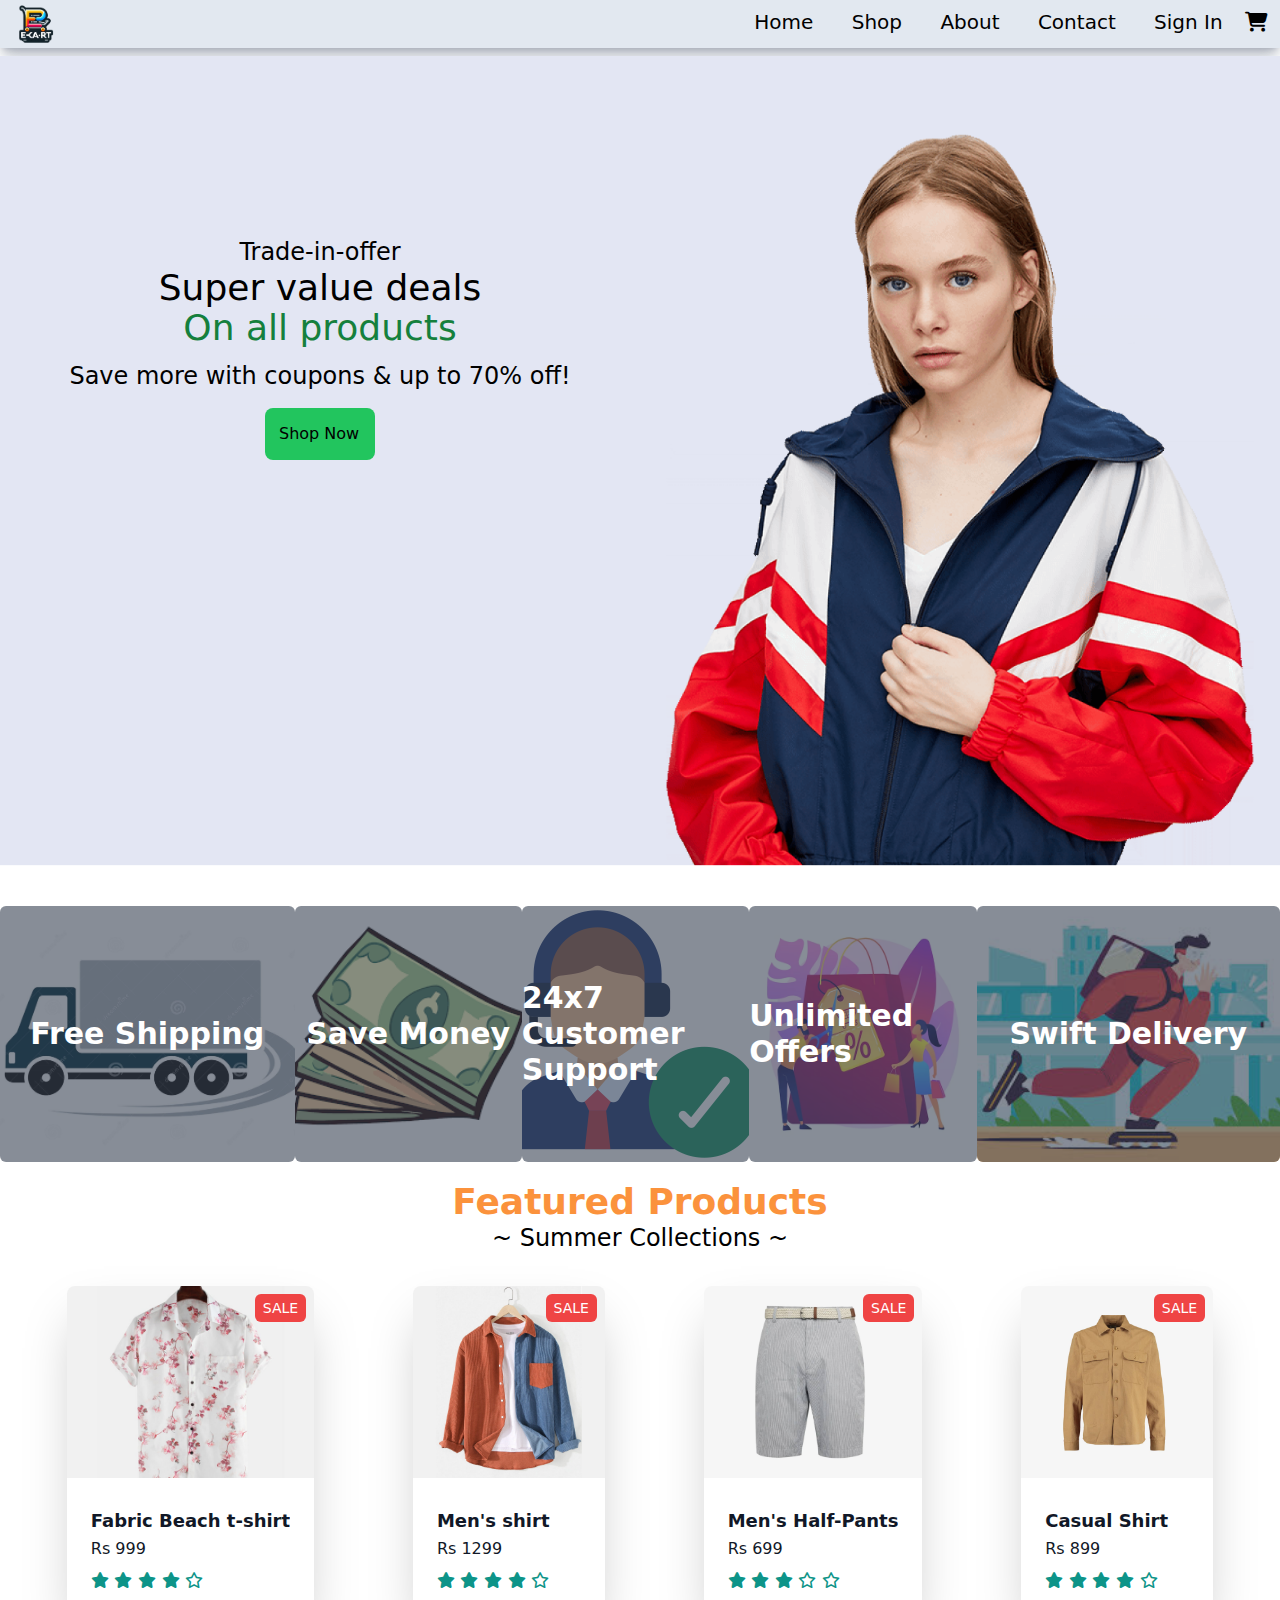
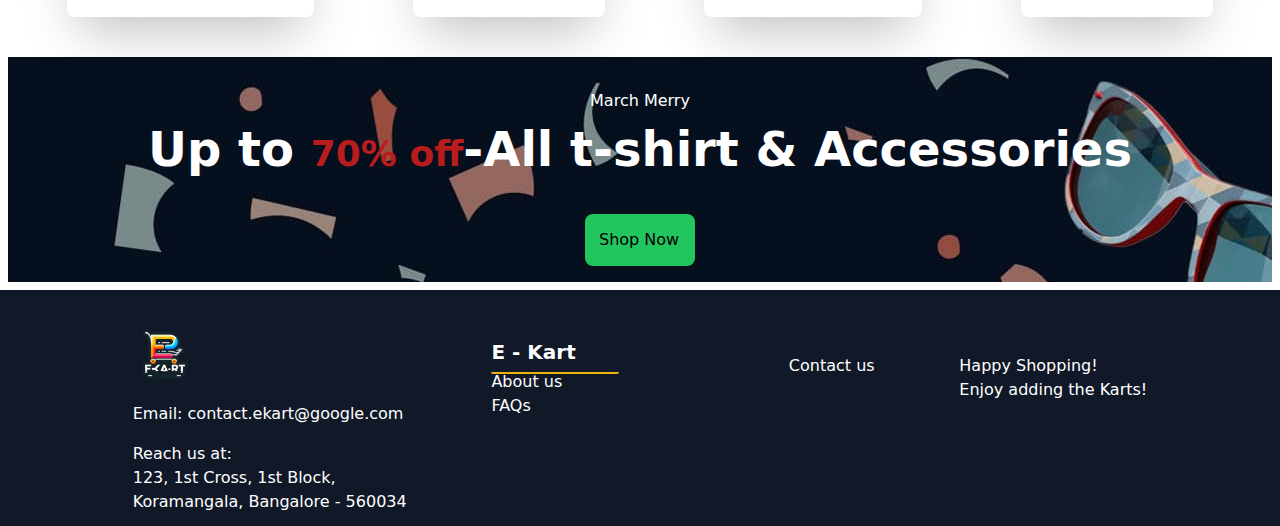
==== prod/index.html @ db1062e4 ":tada: Initialize project" ====
<!DOCTYPE html>
<html lang="en">
<head>
    <meta charset="UTF-8">
    <meta name="viewport" content="width=device-width, initial-scale=1.0">
    <title>E-Kart</title>
    <link rel="stylesheet" href="output.css">
    <link rel="shortcut icon" href="../img/logo.png" type="image/x-icon">
    <link rel="stylesheet" href="https://cdnjs.cloudflare.com/ajax/libs/font-awesome/6.4.0/css/all.min.css">
</head>
<body>
    <!-- Navbar - Starts Here -->
    <nav class="bg-slate-200 shadow-lg shadow-gray-400/80">
        <div class="flex place-content-between px-3">
            <div>
                <img class="h-12 w-auto" src="../img/logo.png" alt="Logo">
            </div>
            <div class="pt-2">
                <div class="text-xl">
                    <a class="px-4 hover:text-green-700" href="index.html">Home</a>
                    <a class="px-4 hover:text-green-700" href="shop.html">Shop</a>
                    <a class="px-4 hover:text-green-700" href="about.html">About</a>
                    <a class="px-4 hover:text-green-700" href="contact.html">Contact</a>
                    <a class="px-4 hover:text-green-700" href="signin.html">Sign In</a>
                    <a href="cart.html"><i id="bag" class="fa-solid fa-cart-shopping"></i></a>
                </div>
            </div>
        </div>
    </nav>
    <!-- Navbar - Ends Here -->

    <div style="background-image: url(../img/bg.png);" class="bg-top bg-cover mt-2">
        <div class="py-20 h-[90vh] w-full ">
            <div class="flex flex-col place-items-center flex-initial w-2/4 pt-[100px] text-left">
                <h4 class="text-2xl font-normal">Trade-in-offer</h4>
                <h1 class="text-4xl font-medium">Super value deals</h1>
                <h1 class="text-green-700 text-4xl font-medium">On all products</h1>
                <p class="text-2xl mt-3">Save more with coupons & up to 70% off!</p>
                <a class="border-0 mt-4 hover:bg-green-400 hover:text-black w-[110px] rounded-lg p-[14px] cursor-pointer bg-green-500" href="shop.html">Shop Now</a>
            </div>
        </div>
    </div>

    <!-- Features - Section starts here -->
    <section class="features">
        <div class="flex flex-row place-items-center items-center mt-10 mb-2">
            <div class="relative max-w-xl mx-auto">
                <img class="h-64 w-full object-cover rounded-md" src="../img/features/shipping.jpg" alt="Free Shipping">
                <div class="absolute inset-0 bg-gray-700 opacity-60 rounded-md"></div>
                <div class="absolute inset-0 flex items-center justify-center">
                    <h2 class="text-white text-3xl font-bold">Free Shipping</h2>
                </div>
            </div>
    
            <div class="relative max-w-xl mx-auto">
                <img class="h-64 w-full object-cover rounded-md" src="../img/features/money.png" alt="Save money">
                <div class="absolute inset-0 bg-gray-700 opacity-60 rounded-md"></div>
                <div class="absolute inset-0 flex items-center justify-center">
                    <h2 class="text-white text-3xl font-bold">Save Money</h2>
                </div>
            </div>
    
            <div class="relative max-w-xl mx-auto">
                <img class="h-64 w-full object-cover rounded-md" src="../img/features/customer.png" alt="customer support">
                <div class="absolute inset-0 bg-gray-700 opacity-60 rounded-md"></div>
                <div class="absolute inset-0 flex items-center justify-center">
                    <h2 class="text-white text-3xl font-bold">24x7 Customer Support</h2>
                </div>
            </div>
    
            <div class="relative max-w-xl mx-auto">
                <img class="h-64 w-full object-cover rounded-md" src="../img/features/offer.avif" alt="unlimited offers">
                <div class="absolute inset-0 bg-gray-700 opacity-60 rounded-md"></div>
                <div class="absolute inset-0 flex items-center justify-center">
                    <h2 class="text-white text-3xl font-bold">Unlimited Offers</h2>
                </div>
            </div>
    
            <div class="relative max-w-xl mx-auto">
                <img class="h-64 w-full object-cover rounded-md" src="../img/features/delivery.jpeg" alt="Swift Delivery">
                <div class="absolute inset-0 bg-gray-700 opacity-60 rounded-md"></div>
                <div class="absolute inset-0 flex items-center justify-center">
                    <h2 class="text-white text-3xl font-bold">Swift Delivery</h2>
                </div>
            </div>
        </div>
    </section>
    <!-- Features - Section ends here -->

    <!-- Featured Product - Section starts here -->
    <div class="mb-2 mt-5">
        <div class="flex flex-col items-center">
            <h2 class="text-4xl font-semibold text-orange-400">Featured Products</h2>
            <p class="text-2xl font-medium">~ Summer Collections ~</p>
        </div>
        
        <div class="flex flex-row place-content-evenly">
            <div class="antialiased text-gray-900 ">
                <div class="bg-gray- w-auto p-8 flex items-center justify-center">
                  <div class="bg-white rounded-lg overflow-hidden shadow-2xl relative">
                    <div class="absolute top-0 right-0 bg-red-500 text-white px-2 py-1 m-2 rounded-md text-sm font-medium">
                        SALE
                    </div>
                    <img class="h-48 w-full object-cover object-end" src="../img/products/f4.jpg" alt="Prod">
                    <div class="p-6">
                      <h4 class="mt-2 font-semibold text-lg leading-tight truncate">Fabric Beach t-shirt</h4>          
                      <div class="mt-1">
                        <span>Rs 999</span>
                      </div>
                      <div class="mt-2 flex items-center">
                        <span class="text-teal-600 font-semibold">
                            <span>
                                <i class="fas fa-star"></i>
                                <i class="fas fa-star"></i>
                                <i class="fas fa-star"></i>
                                <i class="fas fa-star"></i>
                                <i class="far fa-star"></i>
                            </span>
                        </span>
                      </div>
                    </div>
                  </div>
                </div>
              </div>

              <div class="antialiased text-gray-900 ">
                <div class="bg-gray- w-auto p-8 flex items-center justify-center">
                  <div class="bg-white rounded-lg overflow-hidden shadow-2xl relative">
                    <div class="absolute top-0 right-0 bg-red-500 text-white px-2 py-1 m-2 rounded-md text-sm font-medium">
                        SALE
                    </div>
                    <img class="h-48 w-full object-cover object-end" src="../img/products/f6.jpg" alt="Prod">
                    <div class="p-6">
                      <h4 class="mt-2 font-semibold text-lg leading-tight truncate">Men's shirt</h4>          
                      <div class="mt-1">
                        <span>Rs 1299</span>
                      </div>
                      <div class="mt-2 flex items-center">
                        <span class="text-teal-600 font-semibold">
                            <span>
                                <i class="fas fa-star"></i>
                                <i class="fas fa-star"></i>
                                <i class="fas fa-star"></i>
                                <i class="fas fa-star"></i>
                                <i class="far fa-star"></i>
                            </span>
                        </span>
                      </div>
                    </div>
                  </div>
                </div>
              </div>

              <div class="antialiased text-gray-900 ">
                <div class="bg-gray- w-auto p-8 flex items-center justify-center">
                  <div class="bg-white rounded-lg overflow-hidden shadow-2xl relative">
                    <div class="absolute top-0 right-0 bg-red-500 text-white px-2 py-1 m-2 rounded-md text-sm font-medium">
                        SALE
                    </div>
                    <img class="h-48 w-full object-cover object-end" src="../img/products/n6.jpg" alt="Prod">
                    <div class="p-6">
                      <h4 class="mt-2 font-semibold text-lg leading-tight truncate">Men's Half-Pants</h4>          
                      <div class="mt-1">
                        <span>Rs 699</span>
                      </div>
                      <div class="mt-2 flex items-center">
                        <span class="text-teal-600 font-semibold">
                            <span>
                                <i class="fas fa-star"></i>
                                <i class="fas fa-star"></i>
                                <i class="fas fa-star"></i>
                                <i class="far fa-star"></i>
                                <i class="far fa-star"></i>
                            </span>
                        </span>
                      </div>
                    </div>
                  </div>
                </div>
              </div>

              <div class="antialiased text-gray-900 ">
                <div class="bg-gray- w-auto p-8 flex items-center justify-center">
                  <div class="bg-white rounded-lg overflow-hidden shadow-2xl relative">
                    <div class="absolute top-0 right-0 bg-red-500 text-white px-2 py-1 m-2 rounded-md text-sm font-medium">
                        SALE
                    </div>
                    <img class="h-48 w-full object-cover object-end" src="../img/products/n7.jpg" alt="Prod">
                    <div class="p-6">
                      <h4 class="mt-2 font-semibold text-lg leading-tight truncate">Casual Shirt</h4>          
                      <div class="mt-1">
                        <span>Rs 899</span>
                      </div>
                      <div class="mt-2 flex items-center">
                        <span class="text-teal-600 font-semibold">
                            <span>
                                <i class="fas fa-star"></i>
                                <i class="fas fa-star"></i>
                                <i class="fas fa-star"></i>
                                <i class="fas fa-star"></i>
                                <i class="far fa-star"></i>
                            </span>
                        </span>
                      </div>
                    </div>
                  </div>
                </div>
              </div>
        </div>
    </div>
    <!-- Featured Product - Section ends here -->

    <section class="banner m-2">
        <div class="flex flex-col items-center place-content-center" style="background-image: url(../img/b2.jpg);">
            <h3 class="pt-8 text-1xl text-white">March Merry</h3>
            <h1 class="text-5xl font-semibold text-white pt-3 pb-10">Up to <span class="text-red-700 text-4xl">70% off</span>-All t-shirt & Accessories</h1>
            <a class="border-0 mb-4 hover:bg-green-400 hover:text-black w-[110px] rounded-lg p-[14px] cursor-pointer bg-green-500" href="shop.html">Shop Now</a>
        </div>
    </section>

    <!-- Footer - Section starts here -->
    <footer class="w-full bg-gray-900 px-4 text-white pt-8 flex flex-col md:flex-row flex-wrap justify-evenly md:px-12">
        <div>
            <img class="w-30 h-16 rounded-full" src="../img/logo.png" alt="">
            <p class="my-4">Email: contact.ekart@google.com</p>
            <p class="pb-3">
                Reach us at: <br> 
                123, 1st Cross, 1st Block, <br>
                Koramangala, Bangalore - 560034
            </p>
        </div>

        <div>
            <h2 class="font-bold text-xl mt-4">E - Kart</h2>
            <div class="w-32 h-1 border-b-2 border-yellow-500 rounded-2xl my-1">
                <a class="w-auto" href="about.html">About us</p>
                <p>FAQs</p>
            </div>
        </div>

        <div class="mt-3 pt-5">
            <a href="contact.html">Contact us</p>
        </div>

        <div class="mt-3 pt-5">
            <p>Happy Shopping!</p>
            <p>Enjoy adding the Karts!</p>
        </div>
    </footer>
    <!-- Footer - Section ends here -->

</body>
</html>
---- prod/output.css ----
/*
! tailwindcss v3.4.1 | MIT License | https://tailwindcss.com
*/

/*
1. Prevent padding and border from affecting element width. (https://github.com/mozdevs/cssremedy/issues/4)
2. Allow adding a border to an element by just adding a border-width. (https://github.com/tailwindcss/tailwindcss/pull/116)
*/

*,
::before,
::after {
  box-sizing: border-box;
  /* 1 */
  border-width: 0;
  /* 2 */
  border-style: solid;
  /* 2 */
  border-color: #e5e7eb;
  /* 2 */
}

::before,
::after {
  --tw-content: '';
}

/*
1. Use a consistent sensible line-height in all browsers.
2. Prevent adjustments of font size after orientation changes in iOS.
3. Use a more readable tab size.
4. Use the user's configured `sans` font-family by default.
5. Use the user's configured `sans` font-feature-settings by default.
6. Use the user's configured `sans` font-variation-settings by default.
7. Disable tap highlights on iOS
*/

html,
:host {
  line-height: 1.5;
  /* 1 */
  -webkit-text-size-adjust: 100%;
  /* 2 */
  -moz-tab-size: 4;
  /* 3 */
  -o-tab-size: 4;
     tab-size: 4;
  /* 3 */
  font-family: ui-sans-serif, system-ui, sans-serif, "Apple Color Emoji", "Segoe UI Emoji", "Segoe UI Symbol", "Noto Color Emoji";
  /* 4 */
  font-feature-settings: normal;
  /* 5 */
  font-variation-settings: normal;
  /* 6 */
  -webkit-tap-highlight-color: transparent;
  /* 7 */
}

/*
1. Remove the margin in all browsers.
2. Inherit line-height from `html` so users can set them as a class directly on the `html` element.
*/

body {
  margin: 0;
  /* 1 */
  line-height: inherit;
  /* 2 */
}

/*
1. Add the correct height in Firefox.
2. Correct the inheritance of border color in Firefox. (https://bugzilla.mozilla.org/show_bug.cgi?id=190655)
3. Ensure horizontal rules are visible by default.
*/

hr {
  height: 0;
  /* 1 */
  color: inherit;
  /* 2 */
  border-top-width: 1px;
  /* 3 */
}

/*
Add the correct text decoration in Chrome, Edge, and Safari.
*/

abbr:where([title]) {
  -webkit-text-decoration: underline dotted;
          text-decoration: underline dotted;
}

/*
Remove the default font size and weight for headings.
*/

h1,
h2,
h3,
h4,
h5,
h6 {
  font-size: inherit;
  font-weight: inherit;
}

/*
Reset links to optimize for opt-in styling instead of opt-out.
*/

a {
  color: inherit;
  text-decoration: inherit;
}

/*
Add the correct font weight in Edge and Safari.
*/

b,
strong {
  font-weight: bolder;
}

/*
1. Use the user's configured `mono` font-family by default.
2. Use the user's configured `mono` font-feature-settings by default.
3. Use the user's configured `mono` font-variation-settings by default.
4. Correct the odd `em` font sizing in all browsers.
*/

code,
kbd,
samp,
pre {
  font-family: ui-monospace, SFMono-Regular, Menlo, Monaco, Consolas, "Liberation Mono", "Courier New", monospace;
  /* 1 */
  font-feature-settings: normal;
  /* 2 */
  font-variation-settings: normal;
  /* 3 */
  font-size: 1em;
  /* 4 */
}

/*
Add the correct font size in all browsers.
*/

small {
  font-size: 80%;
}

/*
Prevent `sub` and `sup` elements from affecting the line height in all browsers.
*/

sub,
sup {
  font-size: 75%;
  line-height: 0;
  position: relative;
  vertical-align: baseline;
}

sub {
  bottom: -0.25em;
}

sup {
  top: -0.5em;
}

/*
1. Remove text indentation from table contents in Chrome and Safari. (https://bugs.chromium.org/p/chromium/issues/detail?id=999088, https://bugs.webkit.org/show_bug.cgi?id=201297)
2. Correct table border color inheritance in all Chrome and Safari. (https://bugs.chromium.org/p/chromium/issues/detail?id=935729, https://bugs.webkit.org/show_bug.cgi?id=195016)
3. Remove gaps between table borders by default.
*/

table {
  text-indent: 0;
  /* 1 */
  border-color: inherit;
  /* 2 */
  border-collapse: collapse;
  /* 3 */
}

/*
1. Change the font styles in all browsers.
2. Remove the margin in Firefox and Safari.
3. Remove default padding in all browsers.
*/

button,
input,
optgroup,
select,
textarea {
  font-family: inherit;
  /* 1 */
  font-feature-settings: inherit;
  /* 1 */
  font-variation-settings: inherit;
  /* 1 */
  font-size: 100%;
  /* 1 */
  font-weight: inherit;
  /* 1 */
  line-height: inherit;
  /* 1 */
  color: inherit;
  /* 1 */
  margin: 0;
  /* 2 */
  padding: 0;
  /* 3 */
}

/*
Remove the inheritance of text transform in Edge and Firefox.
*/

button,
select {
  text-transform: none;
}

/*
1. Correct the inability to style clickable types in iOS and Safari.
2. Remove default button styles.
*/

button,
[type='button'],
[type='reset'],
[type='submit'] {
  -webkit-appearance: button;
  /* 1 */
  background-color: transparent;
  /* 2 */
  background-image: none;
  /* 2 */
}

/*
Use the modern Firefox focus style for all focusable elements.
*/

:-moz-focusring {
  outline: auto;
}

/*
Remove the additional `:invalid` styles in Firefox. (https://github.com/mozilla/gecko-dev/blob/2f9eacd9d3d995c937b4251a5557d95d494c9be1/layout/style/res/forms.css#L728-L737)
*/

:-moz-ui-invalid {
  box-shadow: none;
}

/*
Add the correct vertical alignment in Chrome and Firefox.
*/

progress {
  vertical-align: baseline;
}

/*
Correct the cursor style of increment and decrement buttons in Safari.
*/

::-webkit-inner-spin-button,
::-webkit-outer-spin-button {
  height: auto;
}

/*
1. Correct the odd appearance in Chrome and Safari.
2. Correct the outline style in Safari.
*/

[type='search'] {
  -webkit-appearance: textfield;
  /* 1 */
  outline-offset: -2px;
  /* 2 */
}

/*
Remove the inner padding in Chrome and Safari on macOS.
*/

::-webkit-search-decoration {
  -webkit-appearance: none;
}

/*
1. Correct the inability to style clickable types in iOS and Safari.
2. Change font properties to `inherit` in Safari.
*/

::-webkit-file-upload-button {
  -webkit-appearance: button;
  /* 1 */
  font: inherit;
  /* 2 */
}

/*
Add the correct display in Chrome and Safari.
*/

summary {
  display: list-item;
}

/*
Removes the default spacing and border for appropriate elements.
*/

blockquote,
dl,
dd,
h1,
h2,
h3,
h4,
h5,
h6,
hr,
figure,
p,
pre {
  margin: 0;
}

fieldset {
  margin: 0;
  padding: 0;
}

legend {
  padding: 0;
}

ol,
ul,
menu {
  list-style: none;
  margin: 0;
  padding: 0;
}

/*
Reset default styling for dialogs.
*/

dialog {
  padding: 0;
}

/*
Prevent resizing textareas horizontally by default.
*/

textarea {
  resize: vertical;
}

/*
1. Reset the default placeholder opacity in Firefox. (https://github.com/tailwindlabs/tailwindcss/issues/3300)
2. Set the default placeholder color to the user's configured gray 400 color.
*/

input::-moz-placeholder, textarea::-moz-placeholder {
  opacity: 1;
  /* 1 */
  color: #9ca3af;
  /* 2 */
}

input::placeholder,
textarea::placeholder {
  opacity: 1;
  /* 1 */
  color: #9ca3af;
  /* 2 */
}

/*
Set the default cursor for buttons.
*/

button,
[role="button"] {
  cursor: pointer;
}

/*
Make sure disabled buttons don't get the pointer cursor.
*/

:disabled {
  cursor: default;
}

/*
1. Make replaced elements `display: block` by default. (https://github.com/mozdevs/cssremedy/issues/14)
2. Add `vertical-align: middle` to align replaced elements more sensibly by default. (https://github.com/jensimmons/cssremedy/issues/14#issuecomment-634934210)
   This can trigger a poorly considered lint error in some tools but is included by design.
*/

img,
svg,
video,
canvas,
audio,
iframe,
embed,
object {
  display: block;
  /* 1 */
  vertical-align: middle;
  /* 2 */
}

/*
Constrain images and videos to the parent width and preserve their intrinsic aspect ratio. (https://github.com/mozdevs/cssremedy/issues/14)
*/

img,
video {
  max-width: 100%;
  height: auto;
}

/* Make elements with the HTML hidden attribute stay hidden by default */

[hidden] {
  display: none;
}

*, ::before, ::after {
  --tw-border-spacing-x: 0;
  --tw-border-spacing-y: 0;
  --tw-translate-x: 0;
  --tw-translate-y: 0;
  --tw-rotate: 0;
  --tw-skew-x: 0;
  --tw-skew-y: 0;
  --tw-scale-x: 1;
  --tw-scale-y: 1;
  --tw-pan-x:  ;
  --tw-pan-y:  ;
  --tw-pinch-zoom:  ;
  --tw-scroll-snap-strictness: proximity;
  --tw-gradient-from-position:  ;
  --tw-gradient-via-position:  ;
  --tw-gradient-to-position:  ;
  --tw-ordinal:  ;
  --tw-slashed-zero:  ;
  --tw-numeric-figure:  ;
  --tw-numeric-spacing:  ;
  --tw-numeric-fraction:  ;
  --tw-ring-inset:  ;
  --tw-ring-offset-width: 0px;
  --tw-ring-offset-color: #fff;
  --tw-ring-color: rgb(59 130 246 / 0.5);
  --tw-ring-offset-shadow: 0 0 #0000;
  --tw-ring-shadow: 0 0 #0000;
  --tw-shadow: 0 0 #0000;
  --tw-shadow-colored: 0 0 #0000;
  --tw-blur:  ;
  --tw-brightness:  ;
  --tw-contrast:  ;
  --tw-grayscale:  ;
  --tw-hue-rotate:  ;
  --tw-invert:  ;
  --tw-saturate:  ;
  --tw-sepia:  ;
  --tw-drop-shadow:  ;
  --tw-backdrop-blur:  ;
  --tw-backdrop-brightness:  ;
  --tw-backdrop-contrast:  ;
  --tw-backdrop-grayscale:  ;
  --tw-backdrop-hue-rotate:  ;
  --tw-backdrop-invert:  ;
  --tw-backdrop-opacity:  ;
  --tw-backdrop-saturate:  ;
  --tw-backdrop-sepia:  ;
}

::backdrop {
  --tw-border-spacing-x: 0;
  --tw-border-spacing-y: 0;
  --tw-translate-x: 0;
  --tw-translate-y: 0;
  --tw-rotate: 0;
  --tw-skew-x: 0;
  --tw-skew-y: 0;
  --tw-scale-x: 1;
  --tw-scale-y: 1;
  --tw-pan-x:  ;
  --tw-pan-y:  ;
  --tw-pinch-zoom:  ;
  --tw-scroll-snap-strictness: proximity;
  --tw-gradient-from-position:  ;
  --tw-gradient-via-position:  ;
  --tw-gradient-to-position:  ;
  --tw-ordinal:  ;
  --tw-slashed-zero:  ;
  --tw-numeric-figure:  ;
  --tw-numeric-spacing:  ;
  --tw-numeric-fraction:  ;
  --tw-ring-inset:  ;
  --tw-ring-offset-width: 0px;
  --tw-ring-offset-color: #fff;
  --tw-ring-color: rgb(59 130 246 / 0.5);
  --tw-ring-offset-shadow: 0 0 #0000;
  --tw-ring-shadow: 0 0 #0000;
  --tw-shadow: 0 0 #0000;
  --tw-shadow-colored: 0 0 #0000;
  --tw-blur:  ;
  --tw-brightness:  ;
  --tw-contrast:  ;
  --tw-grayscale:  ;
  --tw-hue-rotate:  ;
  --tw-invert:  ;
  --tw-saturate:  ;
  --tw-sepia:  ;
  --tw-drop-shadow:  ;
  --tw-backdrop-blur:  ;
  --tw-backdrop-brightness:  ;
  --tw-backdrop-contrast:  ;
  --tw-backdrop-grayscale:  ;
  --tw-backdrop-hue-rotate:  ;
  --tw-backdrop-invert:  ;
  --tw-backdrop-opacity:  ;
  --tw-backdrop-saturate:  ;
  --tw-backdrop-sepia:  ;
}

.container {
  width: 100%;
}

@media (min-width: 640px) {
  .container {
    max-width: 640px;
  }
}

@media (min-width: 768px) {
  .container {
    max-width: 768px;
  }
}

@media (min-width: 1024px) {
  .container {
    max-width: 1024px;
  }
}

@media (min-width: 1280px) {
  .container {
    max-width: 1280px;
  }
}

@media (min-width: 1536px) {
  .container {
    max-width: 1536px;
  }
}

.pointer-events-none {
  pointer-events: none;
}

.absolute {
  position: absolute;
}

.relative {
  position: relative;
}

.inset-0 {
  inset: 0px;
}

.left-0 {
  left: 0px;
}

.right-0 {
  right: 0px;
}

.top-0 {
  top: 0px;
}

.m-2 {
  margin: 0.5rem;
}

.mx-auto {
  margin-left: auto;
  margin-right: auto;
}

.my-1 {
  margin-top: 0.25rem;
  margin-bottom: 0.25rem;
}

.my-2 {
  margin-top: 0.5rem;
  margin-bottom: 0.5rem;
}

.my-3 {
  margin-top: 0.75rem;
  margin-bottom: 0.75rem;
}

.my-4 {
  margin-top: 1rem;
  margin-bottom: 1rem;
}

.my-6 {
  margin-top: 1.5rem;
  margin-bottom: 1.5rem;
}

.mb-1 {
  margin-bottom: 0.25rem;
}

.mb-2 {
  margin-bottom: 0.5rem;
}

.mb-4 {
  margin-bottom: 1rem;
}

.mb-5 {
  margin-bottom: 1.25rem;
}

.ml-2 {
  margin-left: 0.5rem;
}

.mr-2 {
  margin-right: 0.5rem;
}

.mr-3 {
  margin-right: 0.75rem;
}

.mr-4 {
  margin-right: 1rem;
}

.mt-1 {
  margin-top: 0.25rem;
}

.mt-10 {
  margin-top: 2.5rem;
}

.mt-16 {
  margin-top: 4rem;
}

.mt-2 {
  margin-top: 0.5rem;
}

.mt-20 {
  margin-top: 5rem;
}

.mt-3 {
  margin-top: 0.75rem;
}

.mt-4 {
  margin-top: 1rem;
}

.mt-5 {
  margin-top: 1.25rem;
}

.mt-6 {
  margin-top: 1.5rem;
}

.block {
  display: block;
}

.flex {
  display: flex;
}

.table {
  display: table;
}

.grid {
  display: grid;
}

.h-1 {
  height: 0.25rem;
}

.h-12 {
  height: 3rem;
}

.h-14 {
  height: 3.5rem;
}

.h-16 {
  height: 4rem;
}

.h-32 {
  height: 8rem;
}

.h-48 {
  height: 12rem;
}

.h-64 {
  height: 16rem;
}

.h-80 {
  height: 20rem;
}

.h-\[80vh\] {
  height: 80vh;
}

.h-\[90vh\] {
  height: 90vh;
}

.w-1\/2 {
  width: 50%;
}

.w-14 {
  width: 3.5rem;
}

.w-16 {
  width: 4rem;
}

.w-2\/4 {
  width: 50%;
}

.w-32 {
  width: 8rem;
}

.w-72 {
  width: 18rem;
}

.w-8 {
  width: 2rem;
}

.w-\[110px\] {
  width: 110px;
}

.w-auto {
  width: auto;
}

.w-fit {
  width: -moz-fit-content;
  width: fit-content;
}

.w-full {
  width: 100%;
}

.max-w-2xl {
  max-width: 42rem;
}

.max-w-7xl {
  max-width: 80rem;
}

.max-w-md {
  max-width: 28rem;
}

.max-w-screen-xl {
  max-width: 1280px;
}

.max-w-xl {
  max-width: 36rem;
}

.flex-initial {
  flex: 0 1 auto;
}

.origin-left {
  transform-origin: left;
}

.-translate-y-1\/2 {
  --tw-translate-y: -50%;
  transform: translate(var(--tw-translate-x), var(--tw-translate-y)) rotate(var(--tw-rotate)) skewX(var(--tw-skew-x)) skewY(var(--tw-skew-y)) scaleX(var(--tw-scale-x)) scaleY(var(--tw-scale-y));
}

.transform {
  transform: translate(var(--tw-translate-x), var(--tw-translate-y)) rotate(var(--tw-rotate)) skewX(var(--tw-skew-x)) skewY(var(--tw-skew-y)) scaleX(var(--tw-scale-x)) scaleY(var(--tw-scale-y));
}

.cursor-auto {
  cursor: auto;
}

.cursor-pointer {
  cursor: pointer;
}

.grid-cols-1 {
  grid-template-columns: repeat(1, minmax(0, 1fr));
}

.flex-row {
  flex-direction: row;
}

.flex-col {
  flex-direction: column;
}

.flex-wrap {
  flex-wrap: wrap;
}

.place-content-center {
  place-content: center;
}

.place-content-between {
  place-content: space-between;
}

.place-content-evenly {
  place-content: space-evenly;
}

.place-items-center {
  place-items: center;
}

.items-center {
  align-items: center;
}

.justify-center {
  justify-content: center;
}

.justify-between {
  justify-content: space-between;
}

.justify-evenly {
  justify-content: space-evenly;
}

.justify-items-center {
  justify-items: center;
}

.gap-4 {
  gap: 1rem;
}

.gap-6 {
  gap: 1.5rem;
}

.gap-x-14 {
  -moz-column-gap: 3.5rem;
       column-gap: 3.5rem;
}

.gap-y-20 {
  row-gap: 5rem;
}

.gap-y-6 {
  row-gap: 1.5rem;
}

.overflow-hidden {
  overflow: hidden;
}

.truncate {
  overflow: hidden;
  text-overflow: ellipsis;
  white-space: nowrap;
}

.rounded {
  border-radius: 0.25rem;
}

.rounded-2xl {
  border-radius: 1rem;
}

.rounded-full {
  border-radius: 9999px;
}

.rounded-lg {
  border-radius: 0.5rem;
}

.rounded-md {
  border-radius: 0.375rem;
}

.rounded-xl {
  border-radius: 0.75rem;
}

.rounded-t-xl {
  border-top-left-radius: 0.75rem;
  border-top-right-radius: 0.75rem;
}

.border {
  border-width: 1px;
}

.border-0 {
  border-width: 0px;
}

.border-b-2 {
  border-bottom-width: 2px;
}

.border-t {
  border-top-width: 1px;
}

.border-gray-300 {
  --tw-border-opacity: 1;
  border-color: rgb(209 213 219 / var(--tw-border-opacity));
}

.border-slate-100 {
  --tw-border-opacity: 1;
  border-color: rgb(241 245 249 / var(--tw-border-opacity));
}

.border-yellow-500 {
  --tw-border-opacity: 1;
  border-color: rgb(234 179 8 / var(--tw-border-opacity));
}

.bg-blue-500 {
  --tw-bg-opacity: 1;
  background-color: rgb(59 130 246 / var(--tw-bg-opacity));
}

.bg-gray-100 {
  --tw-bg-opacity: 1;
  background-color: rgb(243 244 246 / var(--tw-bg-opacity));
}

.bg-gray-200 {
  --tw-bg-opacity: 1;
  background-color: rgb(229 231 235 / var(--tw-bg-opacity));
}

.bg-gray-700 {
  --tw-bg-opacity: 1;
  background-color: rgb(55 65 81 / var(--tw-bg-opacity));
}

.bg-gray-900 {
  --tw-bg-opacity: 1;
  background-color: rgb(17 24 39 / var(--tw-bg-opacity));
}

.bg-green-500 {
  --tw-bg-opacity: 1;
  background-color: rgb(34 197 94 / var(--tw-bg-opacity));
}

.bg-indigo-500 {
  --tw-bg-opacity: 1;
  background-color: rgb(99 102 241 / var(--tw-bg-opacity));
}

.bg-red-500 {
  --tw-bg-opacity: 1;
  background-color: rgb(239 68 68 / var(--tw-bg-opacity));
}

.bg-slate-200 {
  --tw-bg-opacity: 1;
  background-color: rgb(226 232 240 / var(--tw-bg-opacity));
}

.bg-slate-50 {
  --tw-bg-opacity: 1;
  background-color: rgb(248 250 252 / var(--tw-bg-opacity));
}

.bg-white {
  --tw-bg-opacity: 1;
  background-color: rgb(255 255 255 / var(--tw-bg-opacity));
}

.bg-cover {
  background-size: cover;
}

.bg-top {
  background-position: top;
}

.object-cover {
  -o-object-fit: cover;
     object-fit: cover;
}

.object-center {
  -o-object-position: center;
     object-position: center;
}

.p-10 {
  padding: 2.5rem;
}

.p-5 {
  padding: 1.25rem;
}

.p-6 {
  padding: 1.5rem;
}

.p-8 {
  padding: 2rem;
}

.p-\[14px\] {
  padding: 14px;
}

.px-0 {
  padding-left: 0px;
  padding-right: 0px;
}

.px-2 {
  padding-left: 0.5rem;
  padding-right: 0.5rem;
}

.px-3 {
  padding-left: 0.75rem;
  padding-right: 0.75rem;
}

.px-4 {
  padding-left: 1rem;
  padding-right: 1rem;
}

.px-6 {
  padding-left: 1.5rem;
  padding-right: 1.5rem;
}

.py-1 {
  padding-top: 0.25rem;
  padding-bottom: 0.25rem;
}

.py-10 {
  padding-top: 2.5rem;
  padding-bottom: 2.5rem;
}

.py-2 {
  padding-top: 0.5rem;
  padding-bottom: 0.5rem;
}

.py-20 {
  padding-top: 5rem;
  padding-bottom: 5rem;
}

.py-3 {
  padding-top: 0.75rem;
  padding-bottom: 0.75rem;
}

.py-4 {
  padding-top: 1rem;
  padding-bottom: 1rem;
}

.py-8 {
  padding-top: 2rem;
  padding-bottom: 2rem;
}

.pb-10 {
  padding-bottom: 2.5rem;
}

.pb-20 {
  padding-bottom: 5rem;
}

.pb-3 {
  padding-bottom: 0.75rem;
}

.pb-8 {
  padding-bottom: 2rem;
}

.pt-10 {
  padding-top: 2.5rem;
}

.pt-2 {
  padding-top: 0.5rem;
}

.pt-3 {
  padding-top: 0.75rem;
}

.pt-5 {
  padding-top: 1.25rem;
}

.pt-6 {
  padding-top: 1.5rem;
}

.pt-8 {
  padding-top: 2rem;
}

.pt-\[100px\] {
  padding-top: 100px;
}

.text-left {
  text-align: left;
}

.text-center {
  text-align: center;
}

.text-2xl {
  font-size: 1.5rem;
  line-height: 2rem;
}

.text-3xl {
  font-size: 1.875rem;
  line-height: 2.25rem;
}

.text-4xl {
  font-size: 2.25rem;
  line-height: 2.5rem;
}

.text-5xl {
  font-size: 3rem;
  line-height: 1;
}

.text-base {
  font-size: 1rem;
  line-height: 1.5rem;
}

.text-lg {
  font-size: 1.125rem;
  line-height: 1.75rem;
}

.text-sm {
  font-size: 0.875rem;
  line-height: 1.25rem;
}

.text-xl {
  font-size: 1.25rem;
  line-height: 1.75rem;
}

.text-xs {
  font-size: 0.75rem;
  line-height: 1rem;
}

.font-bold {
  font-weight: 700;
}

.font-medium {
  font-weight: 500;
}

.font-normal {
  font-weight: 400;
}

.font-semibold {
  font-weight: 600;
}

.uppercase {
  text-transform: uppercase;
}

.capitalize {
  text-transform: capitalize;
}

.leading-6 {
  line-height: 1.5rem;
}

.leading-8 {
  line-height: 2rem;
}

.leading-tight {
  line-height: 1.25;
}

.tracking-tight {
  letter-spacing: -0.025em;
}

.text-black {
  --tw-text-opacity: 1;
  color: rgb(0 0 0 / var(--tw-text-opacity));
}

.text-cyan-400 {
  --tw-text-opacity: 1;
  color: rgb(34 211 238 / var(--tw-text-opacity));
}

.text-gray-400 {
  --tw-text-opacity: 1;
  color: rgb(156 163 175 / var(--tw-text-opacity));
}

.text-gray-500 {
  --tw-text-opacity: 1;
  color: rgb(107 114 128 / var(--tw-text-opacity));
}

.text-gray-600 {
  --tw-text-opacity: 1;
  color: rgb(75 85 99 / var(--tw-text-opacity));
}

.text-gray-700 {
  --tw-text-opacity: 1;
  color: rgb(55 65 81 / var(--tw-text-opacity));
}

.text-gray-800 {
  --tw-text-opacity: 1;
  color: rgb(31 41 55 / var(--tw-text-opacity));
}

.text-gray-900 {
  --tw-text-opacity: 1;
  color: rgb(17 24 39 / var(--tw-text-opacity));
}

.text-green-700 {
  --tw-text-opacity: 1;
  color: rgb(21 128 61 / var(--tw-text-opacity));
}

.text-indigo-600 {
  --tw-text-opacity: 1;
  color: rgb(79 70 229 / var(--tw-text-opacity));
}

.text-orange-400 {
  --tw-text-opacity: 1;
  color: rgb(251 146 60 / var(--tw-text-opacity));
}

.text-red-700 {
  --tw-text-opacity: 1;
  color: rgb(185 28 28 / var(--tw-text-opacity));
}

.text-slate-900 {
  --tw-text-opacity: 1;
  color: rgb(15 23 42 / var(--tw-text-opacity));
}

.text-teal-600 {
  --tw-text-opacity: 1;
  color: rgb(13 148 136 / var(--tw-text-opacity));
}

.text-white {
  --tw-text-opacity: 1;
  color: rgb(255 255 255 / var(--tw-text-opacity));
}

.antialiased {
  -webkit-font-smoothing: antialiased;
  -moz-osx-font-smoothing: grayscale;
}

.opacity-60 {
  opacity: 0.6;
}

.opacity-75 {
  opacity: 0.75;
}

.shadow-2xl {
  --tw-shadow: 0 25px 50px -12px rgb(0 0 0 / 0.25);
  --tw-shadow-colored: 0 25px 50px -12px var(--tw-shadow-color);
  box-shadow: var(--tw-ring-offset-shadow, 0 0 #0000), var(--tw-ring-shadow, 0 0 #0000), var(--tw-shadow);
}

.shadow-lg {
  --tw-shadow: 0 10px 15px -3px rgb(0 0 0 / 0.1), 0 4px 6px -4px rgb(0 0 0 / 0.1);
  --tw-shadow-colored: 0 10px 15px -3px var(--tw-shadow-color), 0 4px 6px -4px var(--tw-shadow-color);
  box-shadow: var(--tw-ring-offset-shadow, 0 0 #0000), var(--tw-ring-shadow, 0 0 #0000), var(--tw-shadow);
}

.shadow-md {
  --tw-shadow: 0 4px 6px -1px rgb(0 0 0 / 0.1), 0 2px 4px -2px rgb(0 0 0 / 0.1);
  --tw-shadow-colored: 0 4px 6px -1px var(--tw-shadow-color), 0 2px 4px -2px var(--tw-shadow-color);
  box-shadow: var(--tw-ring-offset-shadow, 0 0 #0000), var(--tw-ring-shadow, 0 0 #0000), var(--tw-shadow);
}

.shadow-xl {
  --tw-shadow: 0 20px 25px -5px rgb(0 0 0 / 0.1), 0 8px 10px -6px rgb(0 0 0 / 0.1);
  --tw-shadow-colored: 0 20px 25px -5px var(--tw-shadow-color), 0 8px 10px -6px var(--tw-shadow-color);
  box-shadow: var(--tw-ring-offset-shadow, 0 0 #0000), var(--tw-ring-shadow, 0 0 #0000), var(--tw-shadow);
}

.shadow-gray-400\/80 {
  --tw-shadow-color: rgb(156 163 175 / 0.8);
  --tw-shadow: var(--tw-shadow-colored);
}

.shadow-slate-900\/10 {
  --tw-shadow-color: rgb(15 23 42 / 0.1);
  --tw-shadow: var(--tw-shadow-colored);
}

.outline-none {
  outline: 2px solid transparent;
  outline-offset: 2px;
}

.ring-4 {
  --tw-ring-offset-shadow: var(--tw-ring-inset) 0 0 0 var(--tw-ring-offset-width) var(--tw-ring-offset-color);
  --tw-ring-shadow: var(--tw-ring-inset) 0 0 0 calc(4px + var(--tw-ring-offset-width)) var(--tw-ring-color);
  box-shadow: var(--tw-ring-offset-shadow), var(--tw-ring-shadow), var(--tw-shadow, 0 0 #0000);
}

.ring-gray-900\/5 {
  --tw-ring-color: rgb(17 24 39 / 0.05);
}

.transition-all {
  transition-property: all;
  transition-timing-function: cubic-bezier(0.4, 0, 0.2, 1);
  transition-duration: 150ms;
}

.transition-colors {
  transition-property: color, background-color, border-color, text-decoration-color, fill, stroke;
  transition-timing-function: cubic-bezier(0.4, 0, 0.2, 1);
  transition-duration: 150ms;
}

.duration-100 {
  transition-duration: 100ms;
}

.duration-200 {
  transition-duration: 200ms;
}

.duration-500 {
  transition-duration: 500ms;
}

.ease-in-out {
  transition-timing-function: cubic-bezier(0.4, 0, 0.2, 1);
}

.placeholder\:text-transparent::-moz-placeholder {
  color: transparent;
}

.placeholder\:text-transparent::placeholder {
  color: transparent;
}

.hover\:scale-105:hover {
  --tw-scale-x: 1.05;
  --tw-scale-y: 1.05;
  transform: translate(var(--tw-translate-x), var(--tw-translate-y)) rotate(var(--tw-rotate)) skewX(var(--tw-skew-x)) skewY(var(--tw-skew-y)) scaleX(var(--tw-scale-x)) scaleY(var(--tw-scale-y));
}

.hover\:cursor-pointer:hover {
  cursor: pointer;
}

.hover\:bg-gray-700:hover {
  --tw-bg-opacity: 1;
  background-color: rgb(55 65 81 / var(--tw-bg-opacity));
}

.hover\:bg-green-400:hover {
  --tw-bg-opacity: 1;
  background-color: rgb(74 222 128 / var(--tw-bg-opacity));
}

.hover\:bg-indigo-600:hover {
  --tw-bg-opacity: 1;
  background-color: rgb(79 70 229 / var(--tw-bg-opacity));
}

.hover\:text-black:hover {
  --tw-text-opacity: 1;
  color: rgb(0 0 0 / var(--tw-text-opacity));
}

.hover\:text-green-700:hover {
  --tw-text-opacity: 1;
  color: rgb(21 128 61 / var(--tw-text-opacity));
}

.hover\:underline:hover {
  text-decoration-line: underline;
}

.hover\:shadow-xl:hover {
  --tw-shadow: 0 20px 25px -5px rgb(0 0 0 / 0.1), 0 8px 10px -6px rgb(0 0 0 / 0.1);
  --tw-shadow-colored: 0 20px 25px -5px var(--tw-shadow-color), 0 8px 10px -6px var(--tw-shadow-color);
  box-shadow: var(--tw-ring-offset-shadow, 0 0 #0000), var(--tw-ring-shadow, 0 0 #0000), var(--tw-shadow);
}

.focus\:border-gray-500:focus {
  --tw-border-opacity: 1;
  border-color: rgb(107 114 128 / var(--tw-border-opacity));
}

.focus\:border-indigo-500:focus {
  --tw-border-opacity: 1;
  border-color: rgb(99 102 241 / var(--tw-border-opacity));
}

.focus\:text-gray-800:focus {
  --tw-text-opacity: 1;
  color: rgb(31 41 55 / var(--tw-text-opacity));
}

.focus\:outline-none:focus {
  outline: 2px solid transparent;
  outline-offset: 2px;
}

.focus\:ring-2:focus {
  --tw-ring-offset-shadow: var(--tw-ring-inset) 0 0 0 var(--tw-ring-offset-width) var(--tw-ring-offset-color);
  --tw-ring-shadow: var(--tw-ring-inset) 0 0 0 calc(2px + var(--tw-ring-offset-width)) var(--tw-ring-color);
  box-shadow: var(--tw-ring-offset-shadow), var(--tw-ring-shadow), var(--tw-shadow, 0 0 #0000);
}

.focus\:ring-indigo-200:focus {
  --tw-ring-opacity: 1;
  --tw-ring-color: rgb(199 210 254 / var(--tw-ring-opacity));
}

.peer:-moz-placeholder-shown ~ .peer-placeholder-shown\:top-1\/2 {
  top: 50%;
}

.peer:placeholder-shown ~ .peer-placeholder-shown\:top-1\/2 {
  top: 50%;
}

.peer:-moz-placeholder-shown ~ .peer-placeholder-shown\:text-base {
  font-size: 1rem;
  line-height: 1.5rem;
}

.peer:placeholder-shown ~ .peer-placeholder-shown\:text-base {
  font-size: 1rem;
  line-height: 1.5rem;
}

.peer:-moz-placeholder-shown ~ .peer-placeholder-shown\:text-gray-500 {
  --tw-text-opacity: 1;
  color: rgb(107 114 128 / var(--tw-text-opacity));
}

.peer:placeholder-shown ~ .peer-placeholder-shown\:text-gray-500 {
  --tw-text-opacity: 1;
  color: rgb(107 114 128 / var(--tw-text-opacity));
}

.peer:focus ~ .peer-focus\:top-0 {
  top: 0px;
}

.peer:focus ~ .peer-focus\:pl-0 {
  padding-left: 0px;
}

.peer:focus ~ .peer-focus\:text-sm {
  font-size: 0.875rem;
  line-height: 1.25rem;
}

.peer:focus ~ .peer-focus\:text-gray-800 {
  --tw-text-opacity: 1;
  color: rgb(31 41 55 / var(--tw-text-opacity));
}

@media (min-width: 640px) {
  .sm\:gap-8 {
    gap: 2rem;
  }

  .sm\:gap-y-8 {
    row-gap: 2rem;
  }

  .sm\:rounded-xl {
    border-radius: 0.75rem;
  }

  .sm\:px-10 {
    padding-left: 2.5rem;
    padding-right: 2.5rem;
  }

  .sm\:px-6 {
    padding-left: 1.5rem;
    padding-right: 1.5rem;
  }

  .sm\:text-4xl {
    font-size: 2.25rem;
    line-height: 2.5rem;
  }
}

@media (min-width: 768px) {
  .md\:w-1\/4 {
    width: 25%;
  }

  .md\:w-3\/4 {
    width: 75%;
  }

  .md\:grid-cols-2 {
    grid-template-columns: repeat(2, minmax(0, 1fr));
  }

  .md\:flex-row {
    flex-direction: row;
  }

  .md\:px-12 {
    padding-left: 3rem;
    padding-right: 3rem;
  }
}

@media (min-width: 1024px) {
  .lg\:grid-cols-3 {
    grid-template-columns: repeat(3, minmax(0, 1fr));
  }

  .lg\:px-8 {
    padding-left: 2rem;
    padding-right: 2rem;
  }
}
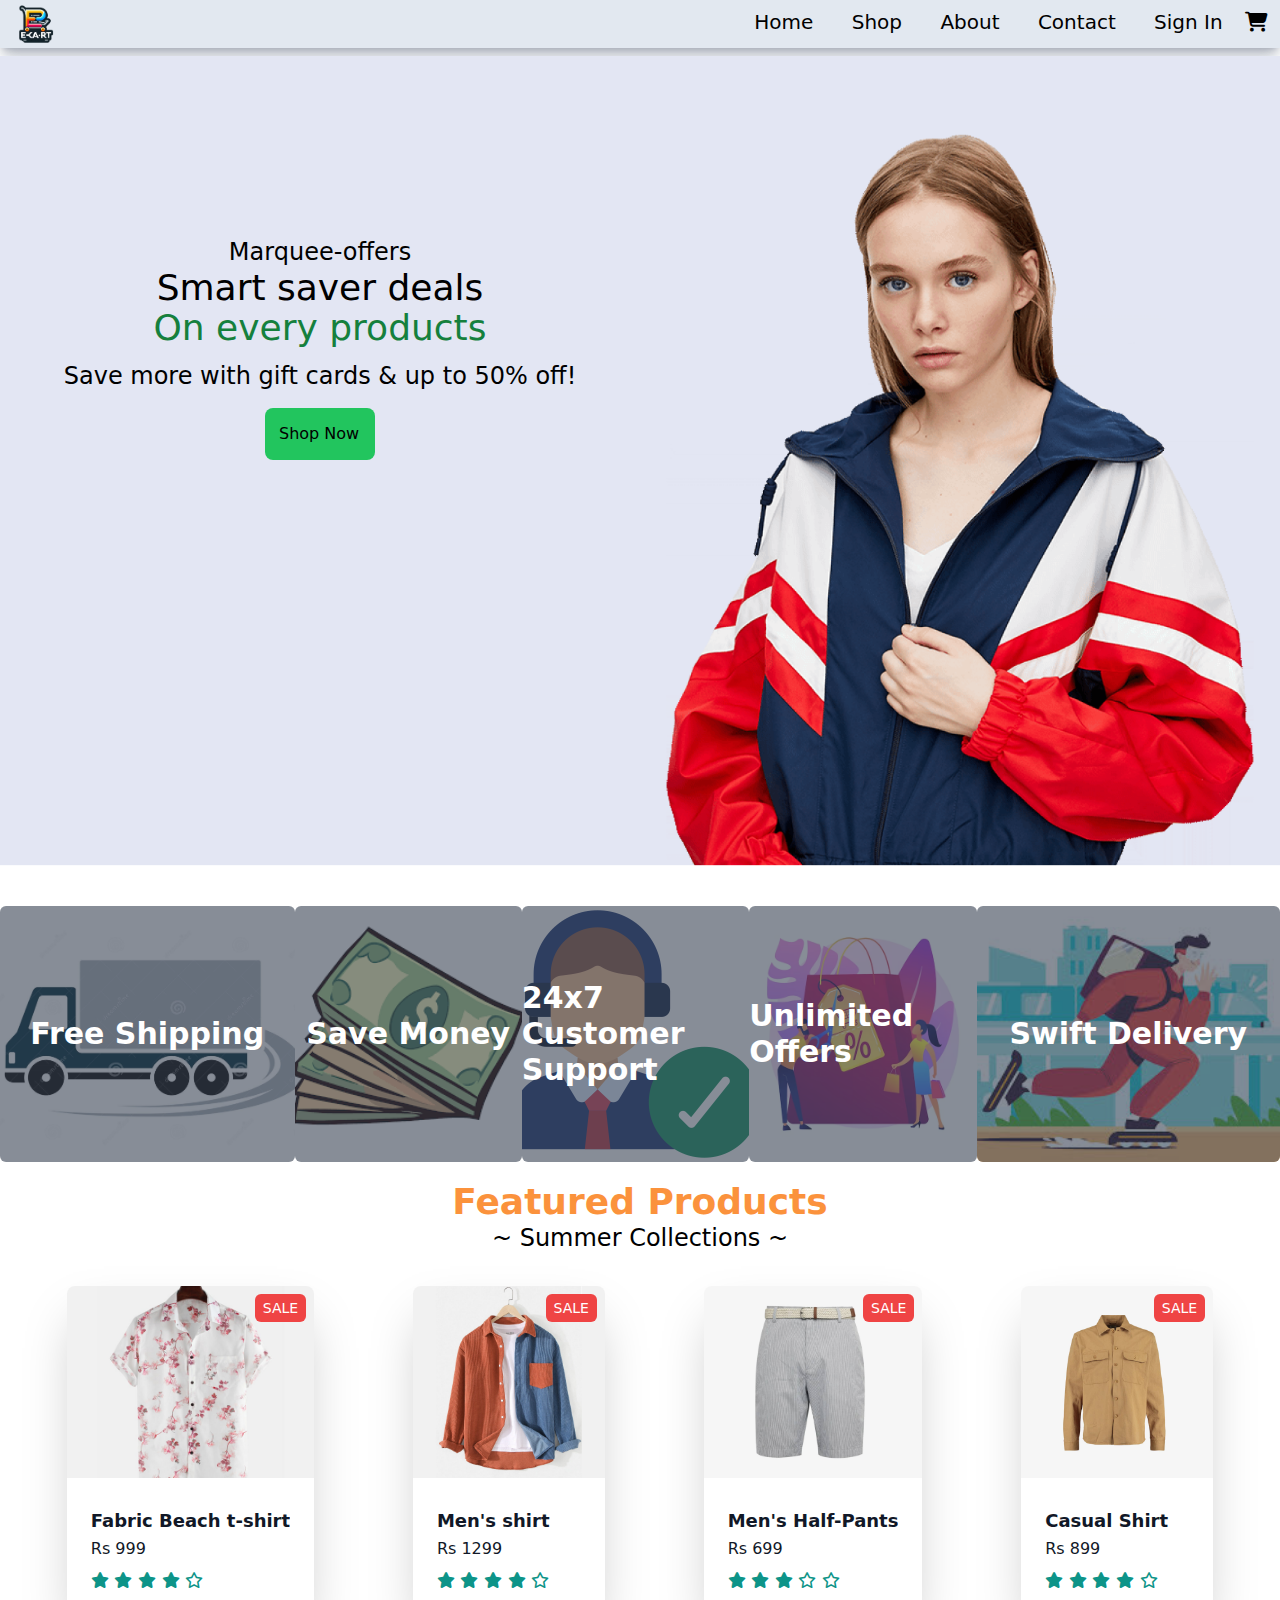
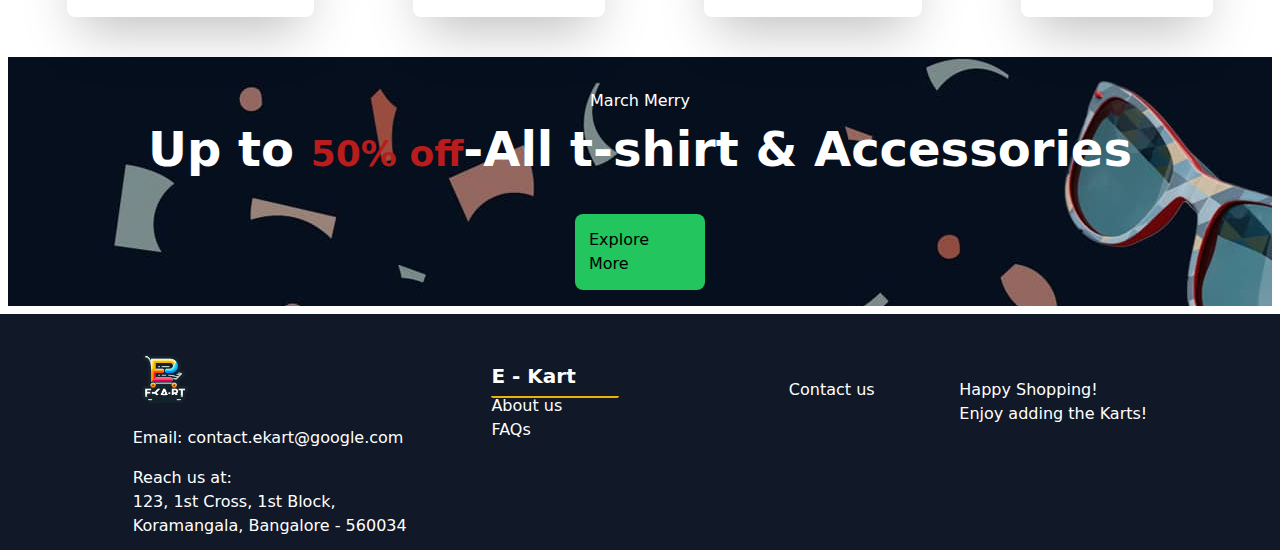
==== commit c9e9f08c: ":construction: Add more products in shop page" ====
--- a/prod/index.html
+++ b/prod/index.html
@@ -32,10 +32,10 @@
     <div style="background-image: url(../img/bg.png);" class="bg-top bg-cover mt-2">
         <div class="py-20 h-[90vh] w-full ">
             <div class="flex flex-col place-items-center flex-initial w-2/4 pt-[100px] text-left">
-                <h4 class="text-2xl font-normal">Trade-in-offer</h4>
-                <h1 class="text-4xl font-medium">Super value deals</h1>
-                <h1 class="text-green-700 text-4xl font-medium">On all products</h1>
-                <p class="text-2xl mt-3">Save more with coupons & up to 70% off!</p>
+                <h4 class="text-2xl font-normal">Marquee-offers</h4>
+                <h1 class="text-4xl font-medium">Smart saver deals</h1>
+                <h1 class="text-green-700 text-4xl font-medium">On every products</h1>
+                <p class="text-2xl mt-3">Save more with gift cards & up to 50% off!</p>
                 <a class="border-0 mt-4 hover:bg-green-400 hover:text-black w-[110px] rounded-lg p-[14px] cursor-pointer bg-green-500" href="shop.html">Shop Now</a>
             </div>
         </div>
@@ -213,8 +213,8 @@
     <section class="banner m-2">
         <div class="flex flex-col items-center place-content-center" style="background-image: url(../img/b2.jpg);">
             <h3 class="pt-8 text-1xl text-white">March Merry</h3>
-            <h1 class="text-5xl font-semibold text-white pt-3 pb-10">Up to <span class="text-red-700 text-4xl">70% off</span>-All t-shirt & Accessories</h1>
-            <a class="border-0 mb-4 hover:bg-green-400 hover:text-black w-[110px] rounded-lg p-[14px] cursor-pointer bg-green-500" href="shop.html">Shop Now</a>
+            <h1 class="text-5xl font-semibold text-white pt-3 pb-10">Up to <span class="text-red-700 text-4xl">50% off</span>-All t-shirt & Accessories</h1>
+            <a class="border-0 mb-4 hover:bg-green-400 hover:text-black w-[130px] rounded-lg p-[14px] cursor-pointer bg-green-500" href="shop.html">Explore More</a>
         </div>
     </section>
 
@@ -234,7 +234,7 @@
             <h2 class="font-bold text-xl mt-4">E - Kart</h2>
             <div class="w-32 h-1 border-b-2 border-yellow-500 rounded-2xl my-1">
                 <a class="w-auto" href="about.html">About us</p>
-                <p>FAQs</p>
+                <a class="" href="about.html#faq">FAQs</p>
             </div>
         </div>
 
--- a/prod/output.css
+++ b/prod/output.css
@@ -610,6 +610,11 @@
   margin: 0.5rem;
 }
 
+.mx-2 {
+  margin-left: 0.5rem;
+  margin-right: 0.5rem;
+}
+
 .mx-auto {
   margin-left: auto;
   margin-right: auto;
@@ -648,6 +653,10 @@
   margin-bottom: 0.5rem;
 }
 
+.mb-3 {
+  margin-bottom: 0.75rem;
+}
+
 .mb-4 {
   margin-bottom: 1rem;
 }
@@ -708,6 +717,10 @@
   margin-top: 1.5rem;
 }
 
+.mt-8 {
+  margin-top: 2rem;
+}
+
 .block {
   display: block;
 }
@@ -716,6 +729,10 @@
   display: flex;
 }
 
+.inline-flex {
+  display: inline-flex;
+}
+
 .table {
   display: table;
 }
@@ -724,6 +741,10 @@
   display: grid;
 }
 
+.hidden {
+  display: none;
+}
+
 .h-1 {
   height: 0.25rem;
 }
@@ -794,6 +815,10 @@
 
 .w-\[110px\] {
   width: 110px;
+}
+
+.w-\[130px\] {
+  width: 130px;
 }
 
 .w-auto {
@@ -809,6 +834,14 @@
   width: 100%;
 }
 
+.w-1 {
+  width: 0.25rem;
+}
+
+.w-4 {
+  width: 1rem;
+}
+
 .max-w-2xl {
   max-width: 42rem;
 }
@@ -827,6 +860,10 @@
 
 .max-w-xl {
   max-width: 36rem;
+}
+
+.flex-auto {
+  flex: 1 1 auto;
 }
 
 .flex-initial {
@@ -854,6 +891,10 @@
   cursor: pointer;
 }
 
+.list-none {
+  list-style-type: none;
+}
+
 .grid-cols-1 {
   grid-template-columns: repeat(1, minmax(0, 1fr));
 }
@@ -925,6 +966,17 @@
 
 .gap-y-6 {
   row-gap: 1.5rem;
+}
+
+.divide-y > :not([hidden]) ~ :not([hidden]) {
+  --tw-divide-y-reverse: 0;
+  border-top-width: calc(1px * calc(1 - var(--tw-divide-y-reverse)));
+  border-bottom-width: calc(1px * var(--tw-divide-y-reverse));
+}
+
+.divide-neutral-200 > :not([hidden]) ~ :not([hidden]) {
+  --tw-divide-opacity: 1;
+  border-color: rgb(229 229 229 / var(--tw-divide-opacity));
 }
 
 .overflow-hidden {
@@ -966,6 +1018,16 @@
   border-top-right-radius: 0.75rem;
 }
 
+.rounded-e-lg {
+  border-start-end-radius: 0.5rem;
+  border-end-end-radius: 0.5rem;
+}
+
+.rounded-s-lg {
+  border-start-start-radius: 0.5rem;
+  border-end-start-radius: 0.5rem;
+}
+
 .border {
   border-width: 1px;
 }
@@ -980,6 +1042,14 @@
 
 .border-t {
   border-top-width: 1px;
+}
+
+.border-b {
+  border-bottom-width: 1px;
+}
+
+.border-none {
+  border-style: none;
 }
 
 .border-gray-300 {
@@ -997,11 +1067,21 @@
   border-color: rgb(234 179 8 / var(--tw-border-opacity));
 }
 
+.border-gray-200 {
+  --tw-border-opacity: 1;
+  border-color: rgb(229 231 235 / var(--tw-border-opacity));
+}
+
 .bg-blue-500 {
   --tw-bg-opacity: 1;
   background-color: rgb(59 130 246 / var(--tw-bg-opacity));
 }
 
+.bg-blue-600 {
+  --tw-bg-opacity: 1;
+  background-color: rgb(37 99 235 / var(--tw-bg-opacity));
+}
+
 .bg-gray-100 {
   --tw-bg-opacity: 1;
   background-color: rgb(243 244 246 / var(--tw-bg-opacity));
@@ -1012,6 +1092,11 @@
   background-color: rgb(229 231 235 / var(--tw-bg-opacity));
 }
 
+.bg-gray-400 {
+  --tw-bg-opacity: 1;
+  background-color: rgb(156 163 175 / var(--tw-bg-opacity));
+}
+
 .bg-gray-700 {
   --tw-bg-opacity: 1;
   background-color: rgb(55 65 81 / var(--tw-bg-opacity));
@@ -1074,6 +1159,10 @@
   padding: 2.5rem;
 }
 
+.p-3 {
+  padding: 0.75rem;
+}
+
 .p-5 {
   padding: 1.25rem;
 }
@@ -1110,6 +1199,11 @@
   padding-right: 1rem;
 }
 
+.px-5 {
+  padding-left: 1.25rem;
+  padding-right: 1.25rem;
+}
+
 .px-6 {
   padding-left: 1.5rem;
   padding-right: 1.5rem;
@@ -1145,11 +1239,41 @@
   padding-bottom: 1rem;
 }
 
+.py-5 {
+  padding-top: 1.25rem;
+  padding-bottom: 1.25rem;
+}
+
 .py-8 {
   padding-top: 2rem;
   padding-bottom: 2rem;
 }
 
+.px-8 {
+  padding-left: 2rem;
+  padding-right: 2rem;
+}
+
+.px-1 {
+  padding-left: 0.25rem;
+  padding-right: 0.25rem;
+}
+
+.px-7 {
+  padding-left: 1.75rem;
+  padding-right: 1.75rem;
+}
+
+.px-10 {
+  padding-left: 2.5rem;
+  padding-right: 2.5rem;
+}
+
+.px-40 {
+  padding-left: 10rem;
+  padding-right: 10rem;
+}
+
 .pb-10 {
   padding-bottom: 2.5rem;
 }
@@ -1263,6 +1387,10 @@
   font-weight: 600;
 }
 
+.font-light {
+  font-weight: 300;
+}
+
 .uppercase {
   text-transform: uppercase;
 }
@@ -1335,6 +1463,16 @@
 .text-indigo-600 {
   --tw-text-opacity: 1;
   color: rgb(79 70 229 / var(--tw-text-opacity));
+}
+
+.text-neutral-500 {
+  --tw-text-opacity: 1;
+  color: rgb(115 115 115 / var(--tw-text-opacity));
+}
+
+.text-neutral-600 {
+  --tw-text-opacity: 1;
+  color: rgb(82 82 82 / var(--tw-text-opacity));
 }
 
 .text-orange-400 {
@@ -1399,6 +1537,12 @@
   box-shadow: var(--tw-ring-offset-shadow, 0 0 #0000), var(--tw-ring-shadow, 0 0 #0000), var(--tw-shadow);
 }
 
+.shadow-sm {
+  --tw-shadow: 0 1px 2px 0 rgb(0 0 0 / 0.05);
+  --tw-shadow-colored: 0 1px 2px 0 var(--tw-shadow-color);
+  box-shadow: var(--tw-ring-offset-shadow, 0 0 #0000), var(--tw-ring-shadow, 0 0 #0000), var(--tw-shadow);
+}
+
 .shadow-gray-400\/80 {
   --tw-shadow-color: rgb(156 163 175 / 0.8);
   --tw-shadow: var(--tw-shadow-colored);
@@ -1406,6 +1550,11 @@
 
 .shadow-slate-900\/10 {
   --tw-shadow-color: rgb(15 23 42 / 0.1);
+  --tw-shadow: var(--tw-shadow-colored);
+}
+
+.shadow-slate-900\/30 {
+  --tw-shadow-color: rgb(15 23 42 / 0.3);
   --tw-shadow: var(--tw-shadow-colored);
 }
 
@@ -1424,6 +1573,14 @@
   --tw-ring-color: rgb(17 24 39 / 0.05);
 }
 
+.transition {
+  transition-property: color, background-color, border-color, text-decoration-color, fill, stroke, opacity, box-shadow, transform, filter, -webkit-backdrop-filter;
+  transition-property: color, background-color, border-color, text-decoration-color, fill, stroke, opacity, box-shadow, transform, filter, backdrop-filter;
+  transition-property: color, background-color, border-color, text-decoration-color, fill, stroke, opacity, box-shadow, transform, filter, backdrop-filter, -webkit-backdrop-filter;
+  transition-timing-function: cubic-bezier(0.4, 0, 0.2, 1);
+  transition-duration: 150ms;
+}
+
 .transition-all {
   transition-property: all;
   transition-timing-function: cubic-bezier(0.4, 0, 0.2, 1);
@@ -1485,6 +1642,11 @@
   background-color: rgb(79 70 229 / var(--tw-bg-opacity));
 }
 
+.hover\:bg-gray-100:hover {
+  --tw-bg-opacity: 1;
+  background-color: rgb(243 244 246 / var(--tw-bg-opacity));
+}
+
 .hover\:text-black:hover {
   --tw-text-opacity: 1;
   color: rgb(0 0 0 / var(--tw-text-opacity));
@@ -1493,6 +1655,11 @@
 .hover\:text-green-700:hover {
   --tw-text-opacity: 1;
   color: rgb(21 128 61 / var(--tw-text-opacity));
+}
+
+.hover\:text-blue-700:hover {
+  --tw-text-opacity: 1;
+  color: rgb(29 78 216 / var(--tw-text-opacity));
 }
 
 .hover\:underline:hover {
@@ -1505,6 +1672,10 @@
   box-shadow: var(--tw-ring-offset-shadow, 0 0 #0000), var(--tw-ring-shadow, 0 0 #0000), var(--tw-shadow);
 }
 
+.focus\:z-10:focus {
+  z-index: 10;
+}
+
 .focus\:border-gray-500:focus {
   --tw-border-opacity: 1;
   border-color: rgb(107 114 128 / var(--tw-border-opacity));
@@ -1518,6 +1689,11 @@
 .focus\:text-gray-800:focus {
   --tw-text-opacity: 1;
   color: rgb(31 41 55 / var(--tw-text-opacity));
+}
+
+.focus\:text-blue-700:focus {
+  --tw-text-opacity: 1;
+  color: rgb(29 78 216 / var(--tw-text-opacity));
 }
 
 .focus\:outline-none:focus {
@@ -1531,11 +1707,27 @@
   box-shadow: var(--tw-ring-offset-shadow), var(--tw-ring-shadow), var(--tw-shadow, 0 0 #0000);
 }
 
+.focus\:ring-1:focus {
+  --tw-ring-offset-shadow: var(--tw-ring-inset) 0 0 0 var(--tw-ring-offset-width) var(--tw-ring-offset-color);
+  --tw-ring-shadow: var(--tw-ring-inset) 0 0 0 calc(1px + var(--tw-ring-offset-width)) var(--tw-ring-color);
+  box-shadow: var(--tw-ring-offset-shadow), var(--tw-ring-shadow), var(--tw-shadow, 0 0 #0000);
+}
+
 .focus\:ring-indigo-200:focus {
   --tw-ring-opacity: 1;
   --tw-ring-color: rgb(199 210 254 / var(--tw-ring-opacity));
 }
 
+.focus\:ring-blue-700:focus {
+  --tw-ring-opacity: 1;
+  --tw-ring-color: rgb(29 78 216 / var(--tw-ring-opacity));
+}
+
+.group[open] .group-open\:rotate-180 {
+  --tw-rotate: 180deg;
+  transform: translate(var(--tw-translate-x), var(--tw-translate-y)) rotate(var(--tw-rotate)) skewX(var(--tw-skew-x)) skewY(var(--tw-skew-y)) scaleX(var(--tw-scale-x)) scaleY(var(--tw-scale-y));
+}
+
 .peer:-moz-placeholder-shown ~ .peer-placeholder-shown\:top-1\/2 {
   top: 50%;
 }
@@ -1583,12 +1775,25 @@
 }
 
 @media (min-width: 640px) {
+  .sm\:mx-auto {
+    margin-left: auto;
+    margin-right: auto;
+  }
+
+  .sm\:max-w-2xl {
+    max-width: 42rem;
+  }
+
   .sm\:gap-8 {
     gap: 2rem;
   }
 
   .sm\:gap-y-8 {
     row-gap: 2rem;
+  }
+
+  .sm\:rounded-lg {
+    border-radius: 0.5rem;
   }
 
   .sm\:rounded-xl {
@@ -1632,6 +1837,16 @@
     padding-left: 3rem;
     padding-right: 3rem;
   }
+
+  .md\:text-5xl {
+    font-size: 3rem;
+    line-height: 1;
+  }
+
+  .md\:text-xl {
+    font-size: 1.25rem;
+    line-height: 1.75rem;
+  }
 }
 
 @media (min-width: 1024px) {
@@ -1643,4 +1858,46 @@
     padding-left: 2rem;
     padding-right: 2rem;
   }
+}
+
+@media (prefers-color-scheme: dark) {
+  .dark\:border-gray-700 {
+    --tw-border-opacity: 1;
+    border-color: rgb(55 65 81 / var(--tw-border-opacity));
+  }
+
+  .dark\:bg-gray-800 {
+    --tw-bg-opacity: 1;
+    background-color: rgb(31 41 55 / var(--tw-bg-opacity));
+  }
+
+  .dark\:text-gray-900 {
+    --tw-text-opacity: 1;
+    color: rgb(17 24 39 / var(--tw-text-opacity));
+  }
+
+  .dark\:text-white {
+    --tw-text-opacity: 1;
+    color: rgb(255 255 255 / var(--tw-text-opacity));
+  }
+
+  .dark\:hover\:bg-gray-700:hover {
+    --tw-bg-opacity: 1;
+    background-color: rgb(55 65 81 / var(--tw-bg-opacity));
+  }
+
+  .dark\:hover\:text-white:hover {
+    --tw-text-opacity: 1;
+    color: rgb(255 255 255 / var(--tw-text-opacity));
+  }
+
+  .dark\:focus\:text-white:focus {
+    --tw-text-opacity: 1;
+    color: rgb(255 255 255 / var(--tw-text-opacity));
+  }
+
+  .dark\:focus\:ring-blue-500:focus {
+    --tw-ring-opacity: 1;
+    --tw-ring-color: rgb(59 130 246 / var(--tw-ring-opacity));
+  }
 }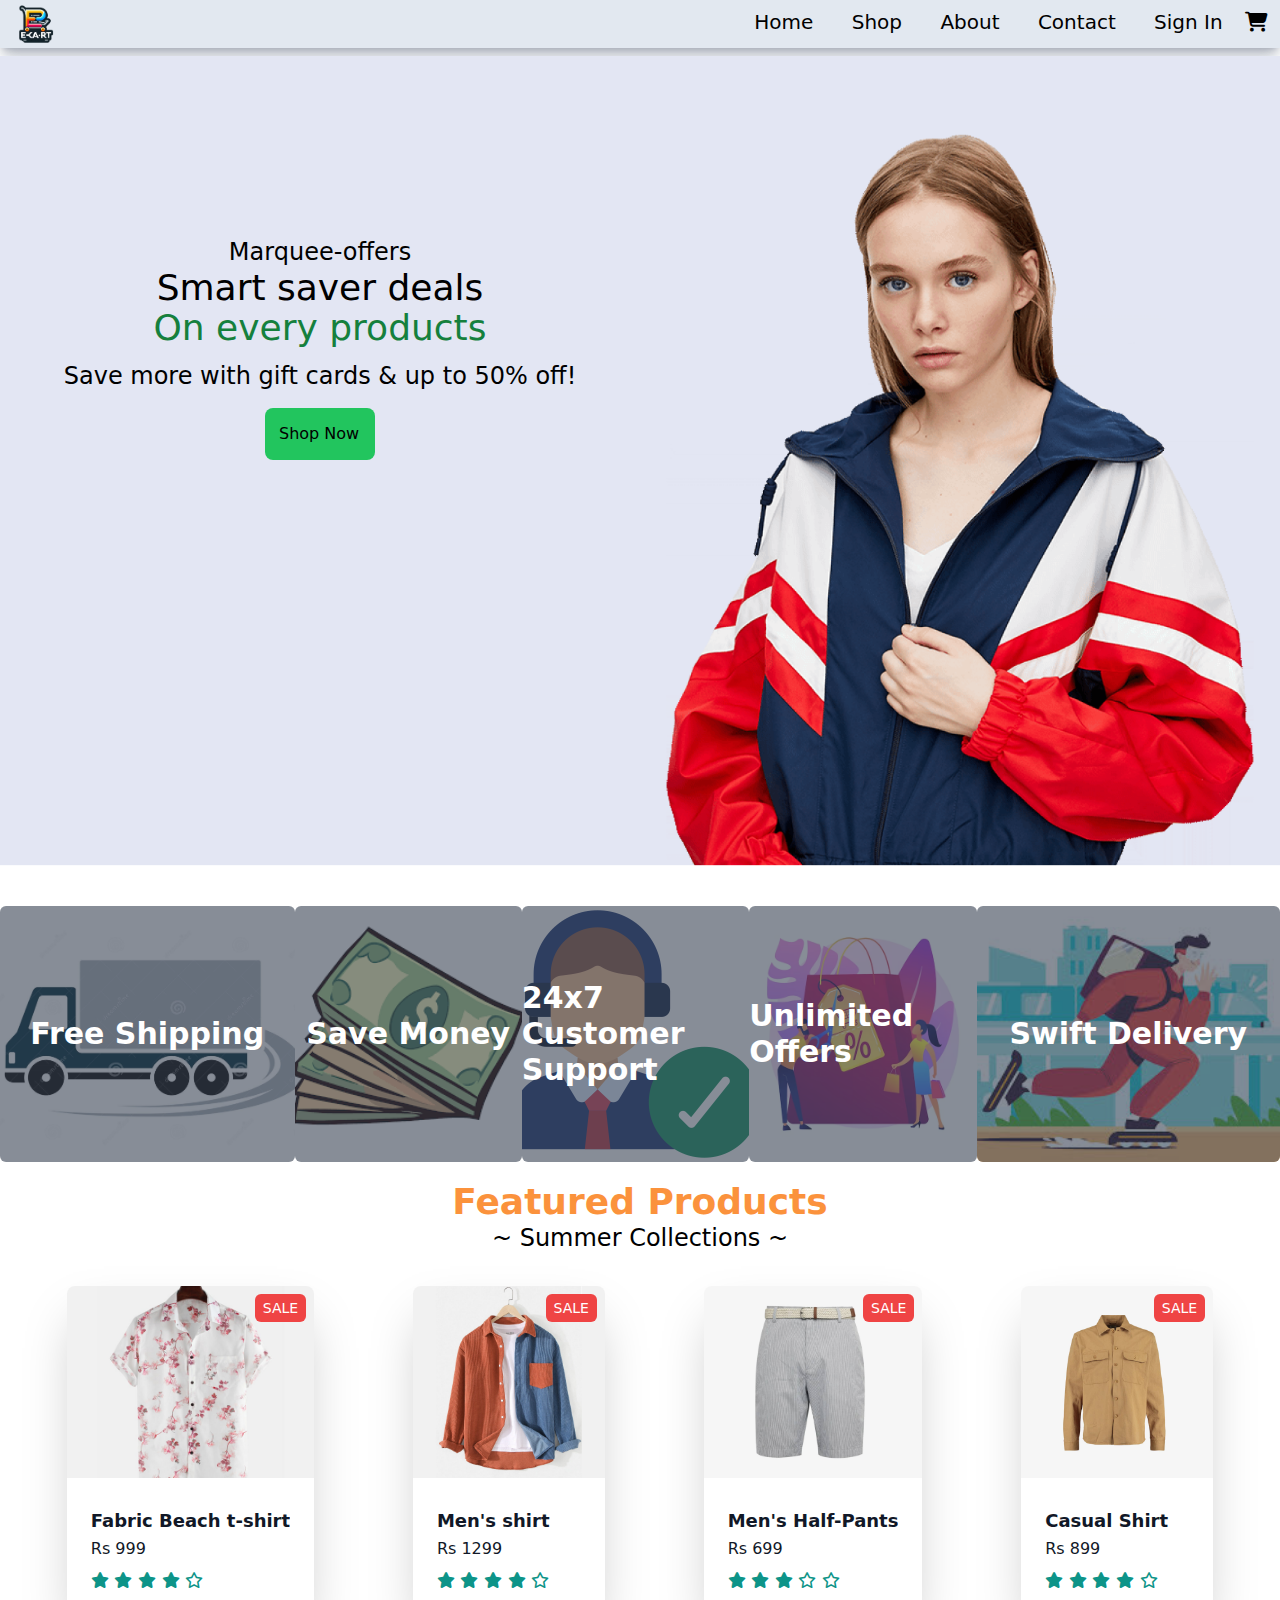
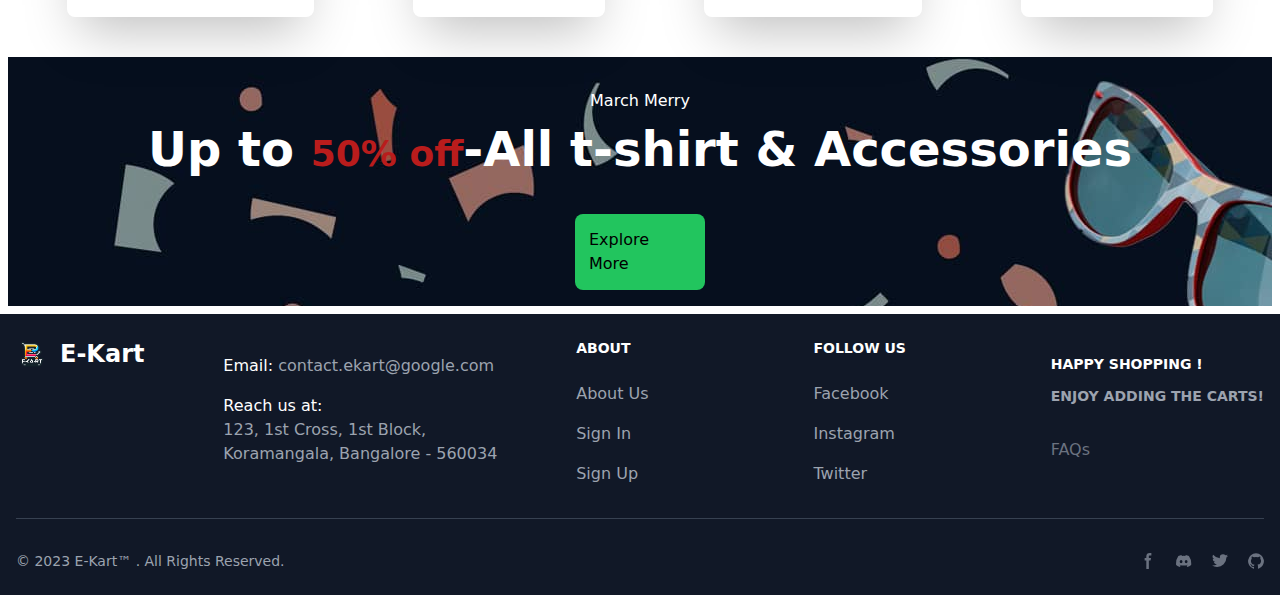
==== commit 3b42e0d8: ":art: Enhance footer" ====
--- a/prod/index.html
+++ b/prod/index.html
@@ -218,36 +218,111 @@
         </div>
     </section>
 
-    <!-- Footer - Section starts here -->
-    <footer class="w-full bg-gray-900 px-4 text-white pt-8 flex flex-col md:flex-row flex-wrap justify-evenly md:px-12">
-        <div>
-            <img class="w-30 h-16 rounded-full" src="../img/logo.png" alt="">
-            <p class="my-4">Email: contact.ekart@google.com</p>
-            <p class="pb-3">
-                Reach us at: <br> 
-                123, 1st Cross, 1st Block, <br>
-                Koramangala, Bangalore - 560034
-            </p>
-        </div>
-
-        <div>
-            <h2 class="font-bold text-xl mt-4">E - Kart</h2>
-            <div class="w-32 h-1 border-b-2 border-yellow-500 rounded-2xl my-1">
-                <a class="w-auto" href="about.html">About us</p>
-                <a class="" href="about.html#faq">FAQs</p>
-            </div>
-        </div>
-
-        <div class="mt-3 pt-5">
-            <a href="contact.html">Contact us</p>
-        </div>
-
-        <div class="mt-3 pt-5">
-            <p>Happy Shopping!</p>
-            <p>Enjoy adding the Karts!</p>
-        </div>
-    </footer>
-    <!-- Footer - Section ends here -->
+    <!-- Footer - Starts Here -->
+    <footer class="bg-gray-900">
+      <div class="mx-auto w-full max-w-screen-xl p-4 py-6">
+          <div class="md:flex md:justify-between">
+          <div class="mb-6 md:mb-0">
+              <a href="index.html" class="flex items-center">
+                  <img src="../img/logo.png" class="h-8 me-3" alt="E-Kart Logo">
+                  <span class="self-center text-2xl font-semibold whitespace-nowrap text-white">E-Kart</span>
+              </a>
+          </div>
+
+          <div class="mb-6 md:mb-0">
+              <div class="self-center whitespace-nowrap text-white">
+                  <p class="my-4">Email: <span class="text-gray-400">contact.ekart@google.com</span> </p>
+                  <p class="pb-3">
+                      Reach us at: <br> 
+                      <span class="text-gray-400">123, 1st Cross, 1st Block, <br>
+                          Koramangala, Bangalore - 560034
+                      </span> 
+                  </p>
+              </div>
+          </div>
+
+          <div class="grid grid-cols-2 gap-4 sm:gap-6 sm:grid-cols-3">
+              <div>
+                  <h2 class="mb-6 text-sm font-semibold uppercase text-white">About</h2>
+                  <ul class="text-gray-400 font-medium">
+                      <li class="mb-4">
+                          <a href="about.html" class="hover:underline">About Us</a>
+                      </li>
+                      <li class="mb-4">
+                          <a href="signin.html" class="hover:underline">Sign In</a>
+                      </li>
+                      <li>
+                          <a href="signup.html" class="hover:underline">Sign Up</a>
+                      </li>
+                  </ul>
+              </div>
+
+              <div>
+                  <h2 class="mb-6 text-sm font-semibold uppercase text-white">Follow us</h2>
+                  <ul class="text-gray-400 font-medium">
+                      <li class="mb-4">
+                          <a href="https://facebook.com" class="hover:underline ">Facebook</a>
+                      </li>
+                      <li class="mb-4">
+                          <a href="https://instagram.com" class="hover:underline">Instagram</a>
+                      </li>
+                      <li>
+                          <a href="https://twitter.com" class="hover:underline">Twitter</a>
+                      </li>
+                  </ul>
+              </div>
+              
+              <div>
+                  <h2 class="mt-4 mb-3 text-sm font-semibold text-white uppercase">Happy Shopping !</h2>
+                  <h2 class="mb-8 text-sm font-semibold text-gray-400 uppercase">Enjoy adding the carts!</h2>
+                  <ul class="text-gray-500 dark:text-gray-400 font-medium">
+                      <li>
+                          <a href="about.html#faq" class="hover:underline">FAQs</a>
+                      </li>
+                  </ul>
+              </div>
+          </div>
+          </div>
+
+          <hr class="my-6 sm:mx-auto border-gray-700 lg:my-8" >
+
+          <div class="sm:flex sm:items-center sm:justify-between">
+              <span class="text-sm sm:text-center text-gray-400">&copy; 2023 <a href="index.html" class="hover:underline">E-Kart™</a> . All Rights Reserved.
+              </span>
+
+              <div class="flex mt-4 sm:justify-center sm:mt-0">
+                  <a href="https://facebook.com" class="text-gray-500 hover:text-gray-900 dark:hover:text-white">
+                      <svg class="w-4 h-4" aria-hidden="true" xmlns="http://www.w3.org/2000/svg" fill="currentColor" viewBox="0 0 8 19">
+                          <path fill-rule="evenodd" d="M6.135 3H8V0H6.135a4.147 4.147 0 0 0-4.142 4.142V6H0v3h2v9.938h3V9h2.021l.592-3H5V3.591A.6.6 0 0 1 5.592 3h.543Z" clip-rule="evenodd"/>
+                      </svg>
+                      <span class="sr-only">Facebook page</span>
+                  </a>
+
+                  <a href="https://discord.com" class="text-gray-500 hover:text-gray-900 dark:hover:text-white ms-5">
+                      <svg class="w-4 h-4" aria-hidden="true" xmlns="http://www.w3.org/2000/svg" fill="currentColor" viewBox="0 0 21 16">
+                          <path d="M16.942 1.556a16.3 16.3 0 0 0-4.126-1.3 12.04 12.04 0 0 0-.529 1.1 15.175 15.175 0 0 0-4.573 0 11.585 11.585 0 0 0-.535-1.1 16.274 16.274 0 0 0-4.129 1.3A17.392 17.392 0 0 0 .182 13.218a15.785 15.785 0 0 0 4.963 2.521c.41-.564.773-1.16 1.084-1.785a10.63 10.63 0 0 1-1.706-.83c.143-.106.283-.217.418-.33a11.664 11.664 0 0 0 10.118 0c.137.113.277.224.418.33-.544.328-1.116.606-1.71.832a12.52 12.52 0 0 0 1.084 1.785 16.46 16.46 0 0 0 5.064-2.595 17.286 17.286 0 0 0-2.973-11.59ZM6.678 10.813a1.941 1.941 0 0 1-1.8-2.045 1.93 1.93 0 0 1 1.8-2.047 1.919 1.919 0 0 1 1.8 2.047 1.93 1.93 0 0 1-1.8 2.045Zm6.644 0a1.94 1.94 0 0 1-1.8-2.045 1.93 1.93 0 0 1 1.8-2.047 1.918 1.918 0 0 1 1.8 2.047 1.93 1.93 0 0 1-1.8 2.045Z"/>
+                      </svg>
+                      <span class="sr-only">Discord community</span>
+                  </a>
+
+                  <a href="https://twitter.com" class="text-gray-500 hover:text-gray-900 dark:hover:text-white ms-5">
+                      <svg class="w-4 h-4" aria-hidden="true" xmlns="http://www.w3.org/2000/svg" fill="currentColor" viewBox="0 0 20 17">
+                          <path fill-rule="evenodd" d="M20 1.892a8.178 8.178 0 0 1-2.355.635 4.074 4.074 0 0 0 1.8-2.235 8.344 8.344 0 0 1-2.605.98A4.13 4.13 0 0 0 13.85 0a4.068 4.068 0 0 0-4.1 4.038 4 4 0 0 0 .105.919A11.705 11.705 0 0 1 1.4.734a4.006 4.006 0 0 0 1.268 5.392 4.165 4.165 0 0 1-1.859-.5v.05A4.057 4.057 0 0 0 4.1 9.635a4.19 4.19 0 0 1-1.856.07 4.108 4.108 0 0 0 3.831 2.807A8.36 8.36 0 0 1 0 14.184 11.732 11.732 0 0 0 6.291 16 11.502 11.502 0 0 0 17.964 4.5c0-.177 0-.35-.012-.523A8.143 8.143 0 0 0 20 1.892Z" clip-rule="evenodd"/>
+                      </svg>
+                      <span class="sr-only">Twitter page</span>
+                  </a>
+
+                  <a href="https://github.com" class="text-gray-500 hover:text-gray-900 dark:hover:text-white ms-5">
+                      <svg class="w-4 h-4" aria-hidden="true" xmlns="http://www.w3.org/2000/svg" fill="currentColor" viewBox="0 0 20 20">
+                          <path fill-rule="evenodd" d="M10 .333A9.911 9.911 0 0 0 6.866 19.65c.5.092.678-.215.678-.477 0-.237-.01-1.017-.014-1.845-2.757.6-3.338-1.169-3.338-1.169a2.627 2.627 0 0 0-1.1-1.451c-.9-.615.07-.6.07-.6a2.084 2.084 0 0 1 1.518 1.021 2.11 2.11 0 0 0 2.884.823c.044-.503.268-.973.63-1.325-2.2-.25-4.516-1.1-4.516-4.9A3.832 3.832 0 0 1 4.7 7.068a3.56 3.56 0 0 1 .095-2.623s.832-.266 2.726 1.016a9.409 9.409 0 0 1 4.962 0c1.89-1.282 2.717-1.016 2.717-1.016.366.83.402 1.768.1 2.623a3.827 3.827 0 0 1 1.02 2.659c0 3.807-2.319 4.644-4.525 4.889a2.366 2.366 0 0 1 .673 1.834c0 1.326-.012 2.394-.012 2.72 0 .263.18.572.681.475A9.911 9.911 0 0 0 10 .333Z" clip-rule="evenodd"/>
+                      </svg>
+                      <span class="sr-only">GitHub account</span>
+                  </a>
+              </div>
+          </div>
+      </div>
+  </footer>
+  <!-- Footer - Ends here -->
 
 </body>
 </html>--- a/prod/output.css
+++ b/prod/output.css
@@ -578,6 +578,18 @@
   }
 }
 
+.sr-only {
+  position: absolute;
+  width: 1px;
+  height: 1px;
+  padding: 0;
+  margin: -1px;
+  overflow: hidden;
+  clip: rect(0, 0, 0, 0);
+  white-space: nowrap;
+  border-width: 0;
+}
+
 .pointer-events-none {
   pointer-events: none;
 }
@@ -608,11 +620,6 @@
 
 .m-2 {
   margin: 0.5rem;
-}
-
-.mx-2 {
-  margin-left: 0.5rem;
-  margin-right: 0.5rem;
 }
 
 .mx-auto {
@@ -721,6 +728,22 @@
   margin-top: 2rem;
 }
 
+.mb-6 {
+  margin-bottom: 1.5rem;
+}
+
+.me-3 {
+  margin-inline-end: 0.75rem;
+}
+
+.ms-5 {
+  margin-inline-start: 1.25rem;
+}
+
+.mb-8 {
+  margin-bottom: 2rem;
+}
+
 .block {
   display: block;
 }
@@ -741,10 +764,6 @@
   display: grid;
 }
 
-.hidden {
-  display: none;
-}
-
 .h-1 {
   height: 0.25rem;
 }
@@ -783,6 +802,14 @@
 
 .h-\[90vh\] {
   height: 90vh;
+}
+
+.h-4 {
+  height: 1rem;
+}
+
+.h-8 {
+  height: 2rem;
 }
 
 .w-1\/2 {
@@ -834,10 +861,6 @@
   width: 100%;
 }
 
-.w-1 {
-  width: 0.25rem;
-}
-
 .w-4 {
   width: 1rem;
 }
@@ -860,10 +883,6 @@
 
 .max-w-xl {
   max-width: 36rem;
-}
-
-.flex-auto {
-  flex: 1 1 auto;
 }
 
 .flex-initial {
@@ -899,6 +918,18 @@
   grid-template-columns: repeat(1, minmax(0, 1fr));
 }
 
+.grid-cols-2 {
+  grid-template-columns: repeat(2, minmax(0, 1fr));
+}
+
+.grid-cols-3 {
+  grid-template-columns: repeat(3, minmax(0, 1fr));
+}
+
+.grid-cols-4 {
+  grid-template-columns: repeat(4, minmax(0, 1fr));
+}
+
 .flex-row {
   flex-direction: row;
 }
@@ -953,6 +984,10 @@
 
 .gap-6 {
   gap: 1.5rem;
+}
+
+.gap-8 {
+  gap: 2rem;
 }
 
 .gap-x-14 {
@@ -979,6 +1014,10 @@
   border-color: rgb(229 229 229 / var(--tw-divide-opacity));
 }
 
+.self-center {
+  align-self: center;
+}
+
 .overflow-hidden {
   overflow: hidden;
 }
@@ -989,6 +1028,10 @@
   white-space: nowrap;
 }
 
+.whitespace-nowrap {
+  white-space: nowrap;
+}
+
 .rounded {
   border-radius: 0.25rem;
 }
@@ -1011,6 +1054,16 @@
 
 .rounded-xl {
   border-radius: 0.75rem;
+}
+
+.rounded-e-lg {
+  border-start-end-radius: 0.5rem;
+  border-end-end-radius: 0.5rem;
+}
+
+.rounded-s-lg {
+  border-start-start-radius: 0.5rem;
+  border-end-start-radius: 0.5rem;
 }
 
 .rounded-t-xl {
@@ -1018,16 +1071,6 @@
   border-top-right-radius: 0.75rem;
 }
 
-.rounded-e-lg {
-  border-start-end-radius: 0.5rem;
-  border-end-end-radius: 0.5rem;
-}
-
-.rounded-s-lg {
-  border-start-start-radius: 0.5rem;
-  border-end-start-radius: 0.5rem;
-}
-
 .border {
   border-width: 1px;
 }
@@ -1044,12 +1087,9 @@
   border-top-width: 1px;
 }
 
-.border-b {
-  border-bottom-width: 1px;
-}
-
-.border-none {
-  border-style: none;
+.border-gray-200 {
+  --tw-border-opacity: 1;
+  border-color: rgb(229 231 235 / var(--tw-border-opacity));
 }
 
 .border-gray-300 {
@@ -1067,9 +1107,9 @@
   border-color: rgb(234 179 8 / var(--tw-border-opacity));
 }
 
-.border-gray-200 {
+.border-gray-700 {
   --tw-border-opacity: 1;
-  border-color: rgb(229 231 235 / var(--tw-border-opacity));
+  border-color: rgb(55 65 81 / var(--tw-border-opacity));
 }
 
 .bg-blue-500 {
@@ -1077,11 +1117,6 @@
   background-color: rgb(59 130 246 / var(--tw-bg-opacity));
 }
 
-.bg-blue-600 {
-  --tw-bg-opacity: 1;
-  background-color: rgb(37 99 235 / var(--tw-bg-opacity));
-}
-
 .bg-gray-100 {
   --tw-bg-opacity: 1;
   background-color: rgb(243 244 246 / var(--tw-bg-opacity));
@@ -1092,11 +1127,6 @@
   background-color: rgb(229 231 235 / var(--tw-bg-opacity));
 }
 
-.bg-gray-400 {
-  --tw-bg-opacity: 1;
-  background-color: rgb(156 163 175 / var(--tw-bg-opacity));
-}
-
 .bg-gray-700 {
   --tw-bg-opacity: 1;
   background-color: rgb(55 65 81 / var(--tw-bg-opacity));
@@ -1179,6 +1209,10 @@
   padding: 14px;
 }
 
+.p-4 {
+  padding: 1rem;
+}
+
 .px-0 {
   padding-left: 0px;
   padding-right: 0px;
@@ -1249,29 +1283,9 @@
   padding-bottom: 2rem;
 }
 
-.px-8 {
-  padding-left: 2rem;
-  padding-right: 2rem;
-}
-
-.px-1 {
-  padding-left: 0.25rem;
-  padding-right: 0.25rem;
-}
-
-.px-7 {
-  padding-left: 1.75rem;
-  padding-right: 1.75rem;
-}
-
-.px-10 {
-  padding-left: 2.5rem;
-  padding-right: 2.5rem;
-}
-
-.px-40 {
-  padding-left: 10rem;
-  padding-right: 10rem;
+.py-6 {
+  padding-top: 1.5rem;
+  padding-bottom: 1.5rem;
 }
 
 .pb-10 {
@@ -1387,10 +1401,6 @@
   font-weight: 600;
 }
 
-.font-light {
-  font-weight: 300;
-}
-
 .uppercase {
   text-transform: uppercase;
 }
@@ -1498,6 +1508,11 @@
 .text-white {
   --tw-text-opacity: 1;
   color: rgb(255 255 255 / var(--tw-text-opacity));
+}
+
+.text-gray-300 {
+  --tw-text-opacity: 1;
+  color: rgb(209 213 219 / var(--tw-text-opacity));
 }
 
 .antialiased {
@@ -1534,12 +1549,6 @@
 .shadow-xl {
   --tw-shadow: 0 20px 25px -5px rgb(0 0 0 / 0.1), 0 8px 10px -6px rgb(0 0 0 / 0.1);
   --tw-shadow-colored: 0 20px 25px -5px var(--tw-shadow-color), 0 8px 10px -6px var(--tw-shadow-color);
-  box-shadow: var(--tw-ring-offset-shadow, 0 0 #0000), var(--tw-ring-shadow, 0 0 #0000), var(--tw-shadow);
-}
-
-.shadow-sm {
-  --tw-shadow: 0 1px 2px 0 rgb(0 0 0 / 0.05);
-  --tw-shadow-colored: 0 1px 2px 0 var(--tw-shadow-color);
   box-shadow: var(--tw-ring-offset-shadow, 0 0 #0000), var(--tw-ring-shadow, 0 0 #0000), var(--tw-shadow);
 }
 
@@ -1627,6 +1636,11 @@
   cursor: pointer;
 }
 
+.hover\:bg-gray-100:hover {
+  --tw-bg-opacity: 1;
+  background-color: rgb(243 244 246 / var(--tw-bg-opacity));
+}
+
 .hover\:bg-gray-700:hover {
   --tw-bg-opacity: 1;
   background-color: rgb(55 65 81 / var(--tw-bg-opacity));
@@ -1642,24 +1656,24 @@
   background-color: rgb(79 70 229 / var(--tw-bg-opacity));
 }
 
-.hover\:bg-gray-100:hover {
-  --tw-bg-opacity: 1;
-  background-color: rgb(243 244 246 / var(--tw-bg-opacity));
-}
-
 .hover\:text-black:hover {
   --tw-text-opacity: 1;
   color: rgb(0 0 0 / var(--tw-text-opacity));
 }
 
+.hover\:text-blue-700:hover {
+  --tw-text-opacity: 1;
+  color: rgb(29 78 216 / var(--tw-text-opacity));
+}
+
 .hover\:text-green-700:hover {
   --tw-text-opacity: 1;
   color: rgb(21 128 61 / var(--tw-text-opacity));
 }
 
-.hover\:text-blue-700:hover {
-  --tw-text-opacity: 1;
-  color: rgb(29 78 216 / var(--tw-text-opacity));
+.hover\:text-gray-900:hover {
+  --tw-text-opacity: 1;
+  color: rgb(17 24 39 / var(--tw-text-opacity));
 }
 
 .hover\:underline:hover {
@@ -1672,10 +1686,6 @@
   box-shadow: var(--tw-ring-offset-shadow, 0 0 #0000), var(--tw-ring-shadow, 0 0 #0000), var(--tw-shadow);
 }
 
-.focus\:z-10:focus {
-  z-index: 10;
-}
-
 .focus\:border-gray-500:focus {
   --tw-border-opacity: 1;
   border-color: rgb(107 114 128 / var(--tw-border-opacity));
@@ -1686,19 +1696,25 @@
   border-color: rgb(99 102 241 / var(--tw-border-opacity));
 }
 
+.focus\:text-blue-700:focus {
+  --tw-text-opacity: 1;
+  color: rgb(29 78 216 / var(--tw-text-opacity));
+}
+
 .focus\:text-gray-800:focus {
   --tw-text-opacity: 1;
   color: rgb(31 41 55 / var(--tw-text-opacity));
-}
-
-.focus\:text-blue-700:focus {
-  --tw-text-opacity: 1;
-  color: rgb(29 78 216 / var(--tw-text-opacity));
 }
 
 .focus\:outline-none:focus {
   outline: 2px solid transparent;
   outline-offset: 2px;
+}
+
+.focus\:ring-1:focus {
+  --tw-ring-offset-shadow: var(--tw-ring-inset) 0 0 0 var(--tw-ring-offset-width) var(--tw-ring-offset-color);
+  --tw-ring-shadow: var(--tw-ring-inset) 0 0 0 calc(1px + var(--tw-ring-offset-width)) var(--tw-ring-color);
+  box-shadow: var(--tw-ring-offset-shadow), var(--tw-ring-shadow), var(--tw-shadow, 0 0 #0000);
 }
 
 .focus\:ring-2:focus {
@@ -1707,20 +1723,14 @@
   box-shadow: var(--tw-ring-offset-shadow), var(--tw-ring-shadow), var(--tw-shadow, 0 0 #0000);
 }
 
-.focus\:ring-1:focus {
-  --tw-ring-offset-shadow: var(--tw-ring-inset) 0 0 0 var(--tw-ring-offset-width) var(--tw-ring-offset-color);
-  --tw-ring-shadow: var(--tw-ring-inset) 0 0 0 calc(1px + var(--tw-ring-offset-width)) var(--tw-ring-color);
-  box-shadow: var(--tw-ring-offset-shadow), var(--tw-ring-shadow), var(--tw-shadow, 0 0 #0000);
+.focus\:ring-blue-700:focus {
+  --tw-ring-opacity: 1;
+  --tw-ring-color: rgb(29 78 216 / var(--tw-ring-opacity));
 }
 
 .focus\:ring-indigo-200:focus {
   --tw-ring-opacity: 1;
   --tw-ring-color: rgb(199 210 254 / var(--tw-ring-opacity));
-}
-
-.focus\:ring-blue-700:focus {
-  --tw-ring-opacity: 1;
-  --tw-ring-color: rgb(29 78 216 / var(--tw-ring-opacity));
 }
 
 .group[open] .group-open\:rotate-180 {
@@ -1780,12 +1790,40 @@
     margin-right: auto;
   }
 
+  .sm\:mt-0 {
+    margin-top: 0px;
+  }
+
+  .sm\:flex {
+    display: flex;
+  }
+
   .sm\:max-w-2xl {
     max-width: 42rem;
   }
 
+  .sm\:grid-cols-3 {
+    grid-template-columns: repeat(3, minmax(0, 1fr));
+  }
+
+  .sm\:items-center {
+    align-items: center;
+  }
+
+  .sm\:justify-center {
+    justify-content: center;
+  }
+
+  .sm\:justify-between {
+    justify-content: space-between;
+  }
+
   .sm\:gap-8 {
     gap: 2rem;
+  }
+
+  .sm\:gap-6 {
+    gap: 1.5rem;
   }
 
   .sm\:gap-y-8 {
@@ -1810,6 +1848,10 @@
     padding-right: 1.5rem;
   }
 
+  .sm\:text-center {
+    text-align: center;
+  }
+
   .sm\:text-4xl {
     font-size: 2.25rem;
     line-height: 2.5rem;
@@ -1817,6 +1859,14 @@
 }
 
 @media (min-width: 768px) {
+  .md\:mb-0 {
+    margin-bottom: 0px;
+  }
+
+  .md\:flex {
+    display: flex;
+  }
+
   .md\:w-1\/4 {
     width: 25%;
   }
@@ -1831,6 +1881,10 @@
 
   .md\:flex-row {
     flex-direction: row;
+  }
+
+  .md\:justify-between {
+    justify-content: space-between;
   }
 
   .md\:px-12 {
@@ -1850,6 +1904,11 @@
 }
 
 @media (min-width: 1024px) {
+  .lg\:my-8 {
+    margin-top: 2rem;
+    margin-bottom: 2rem;
+  }
+
   .lg\:grid-cols-3 {
     grid-template-columns: repeat(3, minmax(0, 1fr));
   }
@@ -1857,6 +1916,11 @@
   .lg\:px-8 {
     padding-left: 2rem;
     padding-right: 2rem;
+  }
+
+  .lg\:py-8 {
+    padding-top: 2rem;
+    padding-bottom: 2rem;
   }
 }
 
@@ -1871,9 +1935,9 @@
     background-color: rgb(31 41 55 / var(--tw-bg-opacity));
   }
 
-  .dark\:text-gray-900 {
-    --tw-text-opacity: 1;
-    color: rgb(17 24 39 / var(--tw-text-opacity));
+  .dark\:bg-gray-900 {
+    --tw-bg-opacity: 1;
+    background-color: rgb(17 24 39 / var(--tw-bg-opacity));
   }
 
   .dark\:text-white {
@@ -1881,6 +1945,11 @@
     color: rgb(255 255 255 / var(--tw-text-opacity));
   }
 
+  .dark\:text-gray-400 {
+    --tw-text-opacity: 1;
+    color: rgb(156 163 175 / var(--tw-text-opacity));
+  }
+
   .dark\:hover\:bg-gray-700:hover {
     --tw-bg-opacity: 1;
     background-color: rgb(55 65 81 / var(--tw-bg-opacity));
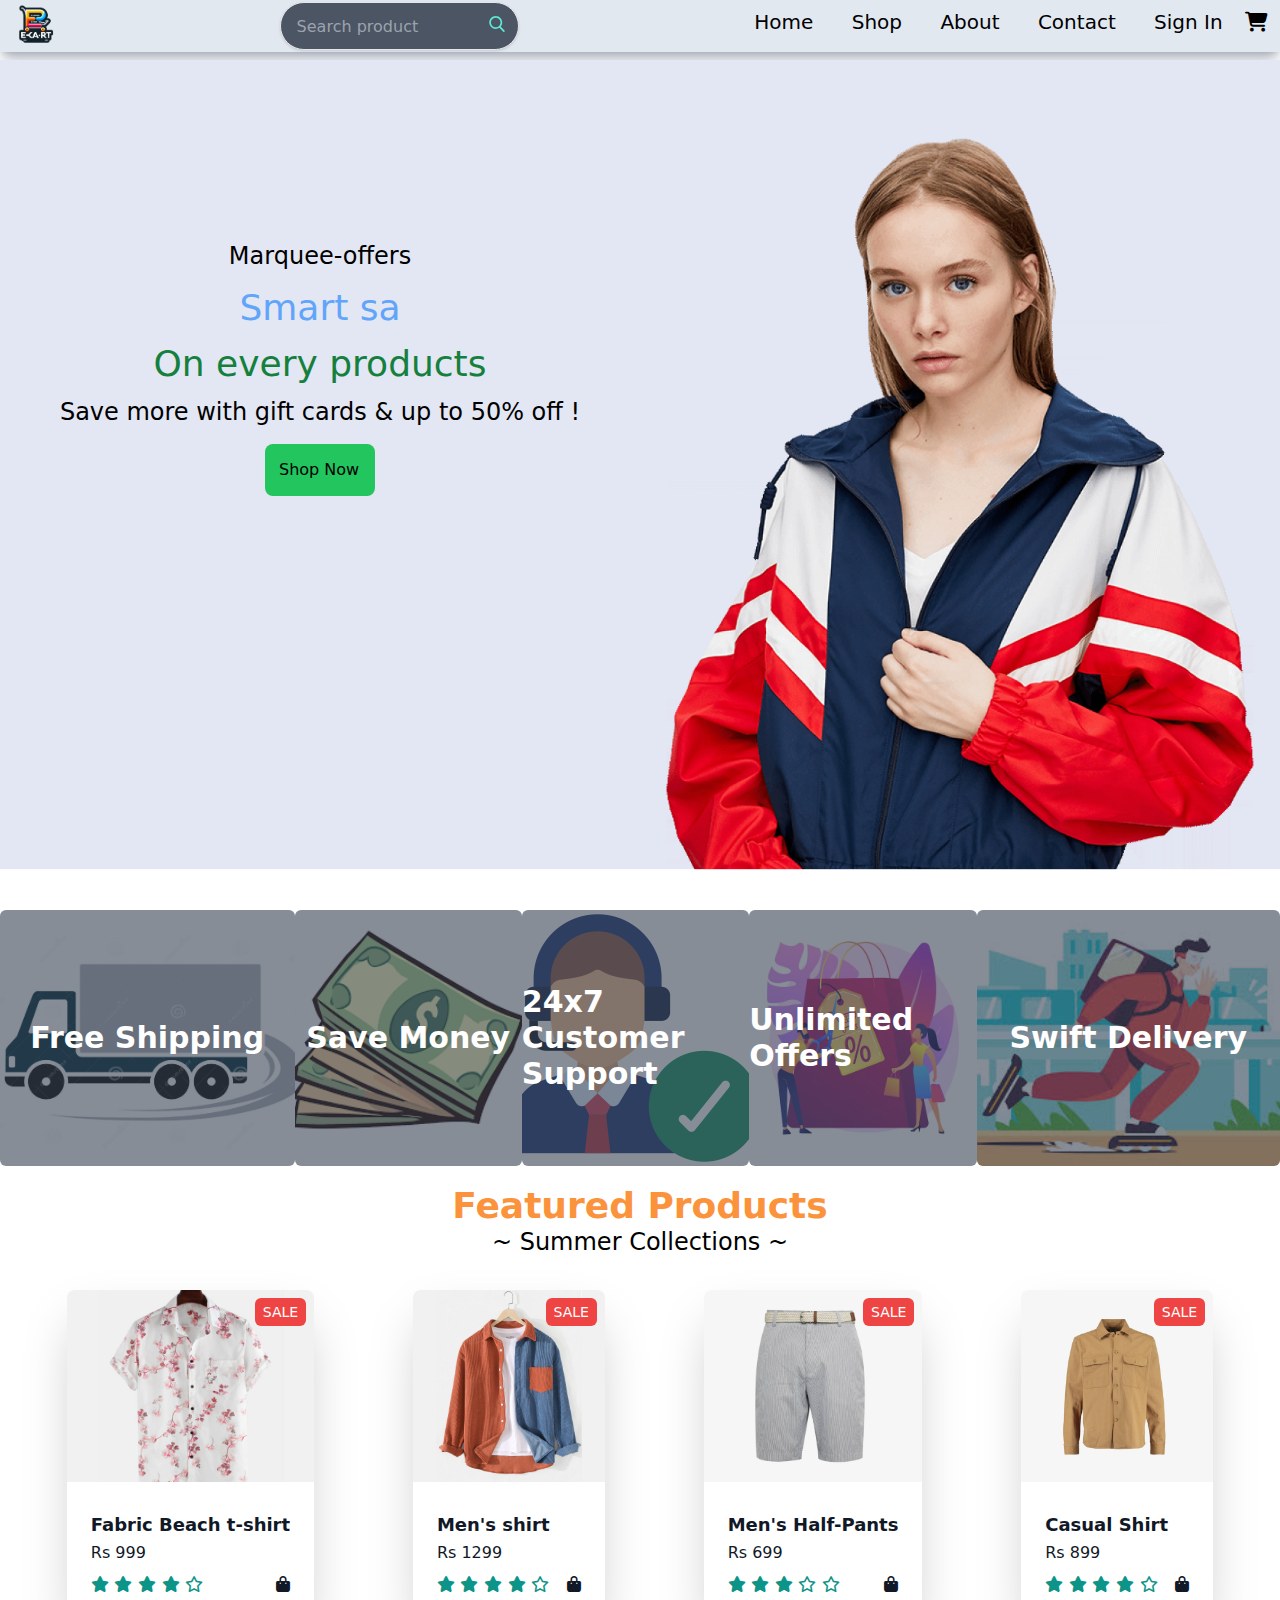
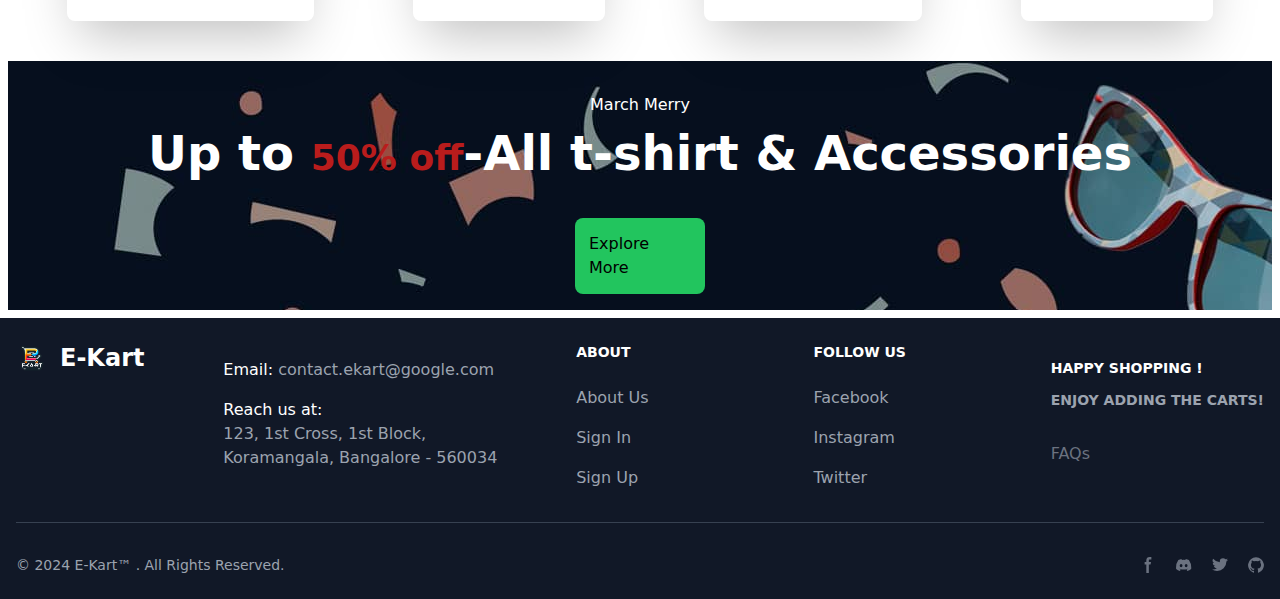
==== commit 995d1fe4: ":art: Enhance home page" ====
--- a/prod/index.html
+++ b/prod/index.html
@@ -7,6 +7,16 @@
     <link rel="stylesheet" href="output.css">
     <link rel="shortcut icon" href="../img/logo.png" type="image/x-icon">
     <link rel="stylesheet" href="https://cdnjs.cloudflare.com/ajax/libs/font-awesome/6.4.0/css/all.min.css">
+    <style>
+        .typing-container {
+          overflow: hidden;
+          white-space: nowrap;
+        }
+
+        .highlight {
+        background: url(//s2.svgbox.net/pen-brushes.svg?ic=brush-2&color=ffff43);
+        }
+    </style>
 </head>
 <body>
     <!-- Navbar - Starts Here -->
@@ -15,6 +25,25 @@
             <div>
                 <img class="h-12 w-auto" src="../img/logo.png" alt="Logo">
             </div>
+            
+            <div class="py-0.5">
+                <form action="" class="max-w-[480px] w-full px-4">
+                    <div class="h-12 relative">
+                        <input type="text" name="q" class="w-full border h-12 shadow p-4 rounded-full bg-gray-600 text-white" placeholder="Search product">
+                        <button type="submit">
+                            <svg class="text-teal-300 absolute h-4 w-5 top-3.5 right-3 fill-current"
+                                xmlns="http://www.w3.org/2000/svg" xmlns:xlink="http://www.w3.org/1999/xlink" version="1.1"
+                                x="0px" y="0px" viewBox="0 0 56.966 56.966"
+                                style="enable-background:new 0 0 56.966 56.966;" xml:space="preserve">
+                                <path
+                                    d="M55.146,51.887L41.588,37.786c3.486-4.144,5.396-9.358,5.396-14.786c0-12.682-10.318-23-23-23s-23,10.318-23,23  s10.318,23,23,23c4.761,0,9.298-1.436,13.177-4.162l13.661,14.208c0.571,0.593,1.339,0.92,2.162,0.92  c0.779,0,1.518-0.297,2.079-0.837C56.255,54.982,56.293,53.08,55.146,51.887z M23.984,6c9.374,0,17,7.626,17,17s-7.626,17-17,17  s-17-7.626-17-17S14.61,6,23.984,6z">
+                                </path>
+                            </svg>
+                        </button>
+                    </div>
+                </form>
+            </div>
+
             <div class="pt-2">
                 <div class="text-xl">
                     <a class="px-4 hover:text-green-700" href="index.html">Home</a>
@@ -29,13 +58,17 @@
     </nav>
     <!-- Navbar - Ends Here -->
 
-    <div style="background-image: url(../img/bg.png);" class="bg-top bg-cover mt-2">
+    <div style="background-image: url(../img/bg.png);" class="body-bg bg-top bg-cover mt-2">
         <div class="py-20 h-[90vh] w-full ">
             <div class="flex flex-col place-items-center flex-initial w-2/4 pt-[100px] text-left">
                 <h4 class="text-2xl font-normal">Marquee-offers</h4>
-                <h1 class="text-4xl font-medium">Smart saver deals</h1>
+                <div class="mx-auto p-4 ">
+                    <div class="text-blue-400 text-center">
+                        <div class="text-4xl font-medium" id="typing-container"></div>
+                    </div>
+                </div>
                 <h1 class="text-green-700 text-4xl font-medium">On every products</h1>
-                <p class="text-2xl mt-3">Save more with gift cards & up to 50% off!</p>
+                <p class="text-2xl mt-3">Save more with gift cards & up to <span class="highlight"> 50% off</span> !</p>
                 <a class="border-0 mt-4 hover:bg-green-400 hover:text-black w-[110px] rounded-lg p-[14px] cursor-pointer bg-green-500" href="shop.html">Shop Now</a>
             </div>
         </div>
@@ -107,7 +140,7 @@
                       <div class="mt-1">
                         <span>Rs 999</span>
                       </div>
-                      <div class="mt-2 flex items-center">
+                      <div class="mt-2 flex place-content-between items-center">
                         <span class="text-teal-600 font-semibold">
                             <span>
                                 <i class="fas fa-star"></i>
@@ -117,6 +150,9 @@
                                 <i class="far fa-star"></i>
                             </span>
                         </span>
+                        <div class="hover:cursor-pointer">
+                            <i class="fa-solid fa-bag-shopping"></i>
+                        </div>
                       </div>
                     </div>
                   </div>
@@ -135,7 +171,7 @@
                       <div class="mt-1">
                         <span>Rs 1299</span>
                       </div>
-                      <div class="mt-2 flex items-center">
+                      <div class="mt-2 flex place-content-between items-center">
                         <span class="text-teal-600 font-semibold">
                             <span>
                                 <i class="fas fa-star"></i>
@@ -145,6 +181,9 @@
                                 <i class="far fa-star"></i>
                             </span>
                         </span>
+                        <div class="hover:cursor-pointer">
+                            <i class="fa-solid fa-bag-shopping"></i>
+                        </div>
                       </div>
                     </div>
                   </div>
@@ -163,7 +202,7 @@
                       <div class="mt-1">
                         <span>Rs 699</span>
                       </div>
-                      <div class="mt-2 flex items-center">
+                      <div class="mt-2 flex place-content-between items-center">
                         <span class="text-teal-600 font-semibold">
                             <span>
                                 <i class="fas fa-star"></i>
@@ -173,6 +212,9 @@
                                 <i class="far fa-star"></i>
                             </span>
                         </span>
+                        <div class="hover:cursor-pointer">
+                            <i class="fa-solid fa-bag-shopping"></i>
+                        </div>
                       </div>
                     </div>
                   </div>
@@ -191,7 +233,7 @@
                       <div class="mt-1">
                         <span>Rs 899</span>
                       </div>
-                      <div class="mt-2 flex items-center">
+                      <div class="mt-2 place-content-between flex items-center">
                         <span class="text-teal-600 font-semibold">
                             <span>
                                 <i class="fas fa-star"></i>
@@ -201,6 +243,9 @@
                                 <i class="far fa-star"></i>
                             </span>
                         </span>
+                        <div class="hover:cursor-pointer">
+                            <i class="fa-solid fa-bag-shopping"></i>
+                        </div>
                       </div>
                     </div>
                   </div>
@@ -287,7 +332,7 @@
           <hr class="my-6 sm:mx-auto border-gray-700 lg:my-8" >
 
           <div class="sm:flex sm:items-center sm:justify-between">
-              <span class="text-sm sm:text-center text-gray-400">&copy; 2023 <a href="index.html" class="hover:underline">E-Kart™</a> . All Rights Reserved.
+              <span class="text-sm sm:text-center text-gray-400">&copy; 2024 <a href="index.html" class="hover:underline">E-Kart™</a> . All Rights Reserved.
               </span>
 
               <div class="flex mt-4 sm:justify-center sm:mt-0">
@@ -324,5 +369,45 @@
   </footer>
   <!-- Footer - Ends here -->
 
+  <script>
+    // JavaScript for Typing Effect
+    const texts = ["Smart saver deals", "Black friday sales", "Cyber monday loots", "And many more..."];
+    const typingContainer = document.getElementById("typing-container");
+    let currentTextIndex = 0;
+    let currentText = "";
+    let isDeleting = false;
+    let typingSpeed = 100; // Adjust the typing speed (milliseconds per character)
+  
+    function type() {
+      const text = texts[currentTextIndex];
+      if (isDeleting) {
+        currentText = text.substring(0, currentText.length - 1);
+      } else {
+        currentText = text.substring(0, currentText.length + 1);
+      }
+  
+      typingContainer.innerHTML = currentText;
+  
+      let typingDelay = isDeleting ? typingSpeed / 2 : typingSpeed;
+  
+      if (!isDeleting && currentText === text) {
+        typingDelay = 1500; // Pause after typing
+        isDeleting = true;
+      } else if (isDeleting && currentText === "") {
+        isDeleting = false;
+        currentTextIndex++;
+        if (currentTextIndex === texts.length) {
+          currentTextIndex = 0;
+        }
+      }
+  
+      setTimeout(type, typingDelay);
+    }
+  
+    document.addEventListener("DOMContentLoaded", function () {
+      type();
+    });
+  </script>
+
 </body>
 </html>--- a/prod/output.css
+++ b/prod/output.css
@@ -614,12 +614,28 @@
   right: 0px;
 }
 
+.right-3 {
+  right: 0.75rem;
+}
+
 .top-0 {
   top: 0px;
 }
 
+.top-3 {
+  top: 0.75rem;
+}
+
+.top-3\.5 {
+  top: 0.875rem;
+}
+
 .m-2 {
   margin: 0.5rem;
+}
+
+.m-20 {
+  margin: 5rem;
 }
 
 .mx-auto {
@@ -652,6 +668,11 @@
   margin-bottom: 1.5rem;
 }
 
+.my-32 {
+  margin-top: 8rem;
+  margin-bottom: 8rem;
+}
+
 .mb-1 {
   margin-bottom: 0.25rem;
 }
@@ -672,6 +693,18 @@
   margin-bottom: 1.25rem;
 }
 
+.mb-6 {
+  margin-bottom: 1.5rem;
+}
+
+.mb-8 {
+  margin-bottom: 2rem;
+}
+
+.me-3 {
+  margin-inline-end: 0.75rem;
+}
+
 .ml-2 {
   margin-left: 0.5rem;
 }
@@ -688,6 +721,14 @@
   margin-right: 1rem;
 }
 
+.ms-2 {
+  margin-inline-start: 0.5rem;
+}
+
+.ms-5 {
+  margin-inline-start: 1.25rem;
+}
+
 .mt-1 {
   margin-top: 0.25rem;
 }
@@ -728,22 +769,6 @@
   margin-top: 2rem;
 }
 
-.mb-6 {
-  margin-bottom: 1.5rem;
-}
-
-.me-3 {
-  margin-inline-end: 0.75rem;
-}
-
-.ms-5 {
-  margin-inline-start: 1.25rem;
-}
-
-.mb-8 {
-  margin-bottom: 2rem;
-}
-
 .block {
   display: block;
 }
@@ -764,6 +789,10 @@
   display: grid;
 }
 
+.hidden {
+  display: none;
+}
+
 .h-1 {
   height: 0.25rem;
 }
@@ -784,14 +813,26 @@
   height: 8rem;
 }
 
+.h-4 {
+  height: 1rem;
+}
+
 .h-48 {
   height: 12rem;
 }
 
+.h-5 {
+  height: 1.25rem;
+}
+
 .h-64 {
   height: 16rem;
 }
 
+.h-8 {
+  height: 2rem;
+}
+
 .h-80 {
   height: 20rem;
 }
@@ -804,14 +845,6 @@
   height: 90vh;
 }
 
-.h-4 {
-  height: 1rem;
-}
-
-.h-8 {
-  height: 2rem;
-}
-
 .w-1\/2 {
   width: 50%;
 }
@@ -830,6 +863,14 @@
 
 .w-32 {
   width: 8rem;
+}
+
+.w-4 {
+  width: 1rem;
+}
+
+.w-5 {
+  width: 1.25rem;
 }
 
 .w-72 {
@@ -861,16 +902,20 @@
   width: 100%;
 }
 
-.w-4 {
-  width: 1rem;
-}
-
 .max-w-2xl {
   max-width: 42rem;
 }
 
+.max-w-3xl {
+  max-width: 48rem;
+}
+
 .max-w-7xl {
   max-width: 80rem;
+}
+
+.max-w-\[480px\] {
+  max-width: 480px;
 }
 
 .max-w-md {
@@ -922,14 +967,6 @@
   grid-template-columns: repeat(2, minmax(0, 1fr));
 }
 
-.grid-cols-3 {
-  grid-template-columns: repeat(3, minmax(0, 1fr));
-}
-
-.grid-cols-4 {
-  grid-template-columns: repeat(4, minmax(0, 1fr));
-}
-
 .flex-row {
   flex-direction: row;
 }
@@ -938,10 +975,6 @@
   flex-direction: column;
 }
 
-.flex-wrap {
-  flex-wrap: wrap;
-}
-
 .place-content-center {
   place-content: center;
 }
@@ -958,10 +991,18 @@
   place-items: center;
 }
 
+.items-start {
+  align-items: flex-start;
+}
+
 .items-center {
   align-items: center;
 }
 
+.justify-end {
+  justify-content: flex-end;
+}
+
 .justify-center {
   justify-content: center;
 }
@@ -970,10 +1011,6 @@
   justify-content: space-between;
 }
 
-.justify-evenly {
-  justify-content: space-evenly;
-}
-
 .justify-items-center {
   justify-items: center;
 }
@@ -984,10 +1021,6 @@
 
 .gap-6 {
   gap: 1.5rem;
-}
-
-.gap-8 {
-  gap: 2rem;
 }
 
 .gap-x-14 {
@@ -1097,6 +1130,16 @@
   border-color: rgb(209 213 219 / var(--tw-border-opacity));
 }
 
+.border-gray-600 {
+  --tw-border-opacity: 1;
+  border-color: rgb(75 85 99 / var(--tw-border-opacity));
+}
+
+.border-gray-700 {
+  --tw-border-opacity: 1;
+  border-color: rgb(55 65 81 / var(--tw-border-opacity));
+}
+
 .border-slate-100 {
   --tw-border-opacity: 1;
   border-color: rgb(241 245 249 / var(--tw-border-opacity));
@@ -1107,11 +1150,6 @@
   border-color: rgb(234 179 8 / var(--tw-border-opacity));
 }
 
-.border-gray-700 {
-  --tw-border-opacity: 1;
-  border-color: rgb(55 65 81 / var(--tw-border-opacity));
-}
-
 .bg-blue-500 {
   --tw-bg-opacity: 1;
   background-color: rgb(59 130 246 / var(--tw-bg-opacity));
@@ -1127,6 +1165,16 @@
   background-color: rgb(229 231 235 / var(--tw-bg-opacity));
 }
 
+.bg-gray-50 {
+  --tw-bg-opacity: 1;
+  background-color: rgb(249 250 251 / var(--tw-bg-opacity));
+}
+
+.bg-gray-600 {
+  --tw-bg-opacity: 1;
+  background-color: rgb(75 85 99 / var(--tw-bg-opacity));
+}
+
 .bg-gray-700 {
   --tw-bg-opacity: 1;
   background-color: rgb(55 65 81 / var(--tw-bg-opacity));
@@ -1167,12 +1215,26 @@
   background-color: rgb(255 255 255 / var(--tw-bg-opacity));
 }
 
+.bg-black {
+  --tw-bg-opacity: 1;
+  background-color: rgb(0 0 0 / var(--tw-bg-opacity));
+}
+
+.bg-sky-400 {
+  --tw-bg-opacity: 1;
+  background-color: rgb(56 189 248 / var(--tw-bg-opacity));
+}
+
 .bg-cover {
   background-size: cover;
 }
 
 .bg-top {
   background-position: top;
+}
+
+.fill-current {
+  fill: currentColor;
 }
 
 .object-cover {
@@ -1185,6 +1247,10 @@
      object-position: center;
 }
 
+.p-1 {
+  padding: 0.25rem;
+}
+
 .p-10 {
   padding: 2.5rem;
 }
@@ -1193,6 +1259,10 @@
   padding: 0.75rem;
 }
 
+.p-4 {
+  padding: 1rem;
+}
+
 .p-5 {
   padding: 1.25rem;
 }
@@ -1207,10 +1277,6 @@
 
 .p-\[14px\] {
   padding: 14px;
-}
-
-.p-4 {
-  padding: 1rem;
 }
 
 .px-0 {
@@ -1243,6 +1309,16 @@
   padding-right: 1.5rem;
 }
 
+.py-0 {
+  padding-top: 0px;
+  padding-bottom: 0px;
+}
+
+.py-0\.5 {
+  padding-top: 0.125rem;
+  padding-bottom: 0.125rem;
+}
+
 .py-1 {
   padding-top: 0.25rem;
   padding-bottom: 0.25rem;
@@ -1278,16 +1354,16 @@
   padding-bottom: 1.25rem;
 }
 
+.py-6 {
+  padding-top: 1.5rem;
+  padding-bottom: 1.5rem;
+}
+
 .py-8 {
   padding-top: 2rem;
   padding-bottom: 2rem;
 }
 
-.py-6 {
-  padding-top: 1.5rem;
-  padding-bottom: 1.5rem;
-}
-
 .pb-10 {
   padding-bottom: 2.5rem;
 }
@@ -1314,10 +1390,6 @@
 
 .pt-3 {
   padding-top: 0.75rem;
-}
-
-.pt-5 {
-  padding-top: 1.25rem;
 }
 
 .pt-6 {
@@ -1430,11 +1502,21 @@
   color: rgb(0 0 0 / var(--tw-text-opacity));
 }
 
+.text-blue-600 {
+  --tw-text-opacity: 1;
+  color: rgb(37 99 235 / var(--tw-text-opacity));
+}
+
 .text-cyan-400 {
   --tw-text-opacity: 1;
   color: rgb(34 211 238 / var(--tw-text-opacity));
 }
 
+.text-gray-200 {
+  --tw-text-opacity: 1;
+  color: rgb(229 231 235 / var(--tw-text-opacity));
+}
+
 .text-gray-400 {
   --tw-text-opacity: 1;
   color: rgb(156 163 175 / var(--tw-text-opacity));
@@ -1495,11 +1577,21 @@
   color: rgb(185 28 28 / var(--tw-text-opacity));
 }
 
+.text-rose-500 {
+  --tw-text-opacity: 1;
+  color: rgb(244 63 94 / var(--tw-text-opacity));
+}
+
 .text-slate-900 {
   --tw-text-opacity: 1;
   color: rgb(15 23 42 / var(--tw-text-opacity));
 }
 
+.text-teal-300 {
+  --tw-text-opacity: 1;
+  color: rgb(94 234 212 / var(--tw-text-opacity));
+}
+
 .text-teal-600 {
   --tw-text-opacity: 1;
   color: rgb(13 148 136 / var(--tw-text-opacity));
@@ -1510,9 +1602,9 @@
   color: rgb(255 255 255 / var(--tw-text-opacity));
 }
 
-.text-gray-300 {
-  --tw-text-opacity: 1;
-  color: rgb(209 213 219 / var(--tw-text-opacity));
+.text-blue-400 {
+  --tw-text-opacity: 1;
+  color: rgb(96 165 250 / var(--tw-text-opacity));
 }
 
 .antialiased {
@@ -1520,12 +1612,32 @@
   -moz-osx-font-smoothing: grayscale;
 }
 
+.placeholder-gray-400::-moz-placeholder {
+  --tw-placeholder-opacity: 1;
+  color: rgb(156 163 175 / var(--tw-placeholder-opacity));
+}
+
+.placeholder-gray-400::placeholder {
+  --tw-placeholder-opacity: 1;
+  color: rgb(156 163 175 / var(--tw-placeholder-opacity));
+}
+
 .opacity-60 {
   opacity: 0.6;
 }
 
-.opacity-75 {
-  opacity: 0.75;
+.opacity-85 {
+  opacity: 0.85;
+}
+
+.opacity-95 {
+  opacity: 0.95;
+}
+
+.shadow {
+  --tw-shadow: 0 1px 3px 0 rgb(0 0 0 / 0.1), 0 1px 2px -1px rgb(0 0 0 / 0.1);
+  --tw-shadow-colored: 0 1px 3px 0 var(--tw-shadow-color), 0 1px 2px -1px var(--tw-shadow-color);
+  box-shadow: var(--tw-ring-offset-shadow, 0 0 #0000), var(--tw-ring-shadow, 0 0 #0000), var(--tw-shadow);
 }
 
 .shadow-2xl {
@@ -1636,11 +1748,21 @@
   cursor: pointer;
 }
 
+.hover\:bg-blue-400:hover {
+  --tw-bg-opacity: 1;
+  background-color: rgb(96 165 250 / var(--tw-bg-opacity));
+}
+
 .hover\:bg-gray-100:hover {
   --tw-bg-opacity: 1;
   background-color: rgb(243 244 246 / var(--tw-bg-opacity));
 }
 
+.hover\:bg-gray-200:hover {
+  --tw-bg-opacity: 1;
+  background-color: rgb(229 231 235 / var(--tw-bg-opacity));
+}
+
 .hover\:bg-gray-700:hover {
   --tw-bg-opacity: 1;
   background-color: rgb(55 65 81 / var(--tw-bg-opacity));
@@ -1651,6 +1773,11 @@
   background-color: rgb(74 222 128 / var(--tw-bg-opacity));
 }
 
+.hover\:bg-green-500:hover {
+  --tw-bg-opacity: 1;
+  background-color: rgb(34 197 94 / var(--tw-bg-opacity));
+}
+
 .hover\:bg-indigo-600:hover {
   --tw-bg-opacity: 1;
   background-color: rgb(79 70 229 / var(--tw-bg-opacity));
@@ -1666,14 +1793,14 @@
   color: rgb(29 78 216 / var(--tw-text-opacity));
 }
 
+.hover\:text-gray-900:hover {
+  --tw-text-opacity: 1;
+  color: rgb(17 24 39 / var(--tw-text-opacity));
+}
+
 .hover\:text-green-700:hover {
   --tw-text-opacity: 1;
   color: rgb(21 128 61 / var(--tw-text-opacity));
-}
-
-.hover\:text-gray-900:hover {
-  --tw-text-opacity: 1;
-  color: rgb(17 24 39 / var(--tw-text-opacity));
 }
 
 .hover\:underline:hover {
@@ -1723,6 +1850,11 @@
   box-shadow: var(--tw-ring-offset-shadow), var(--tw-ring-shadow), var(--tw-shadow, 0 0 #0000);
 }
 
+.focus\:ring-blue-300:focus {
+  --tw-ring-opacity: 1;
+  --tw-ring-color: rgb(147 197 253 / var(--tw-ring-opacity));
+}
+
 .focus\:ring-blue-700:focus {
   --tw-ring-opacity: 1;
   --tw-ring-color: rgb(29 78 216 / var(--tw-ring-opacity));
@@ -1818,12 +1950,12 @@
     justify-content: space-between;
   }
 
+  .sm\:gap-6 {
+    gap: 1.5rem;
+  }
+
   .sm\:gap-8 {
     gap: 2rem;
-  }
-
-  .sm\:gap-6 {
-    gap: 1.5rem;
   }
 
   .sm\:gap-y-8 {
@@ -1885,11 +2017,6 @@
 
   .md\:justify-between {
     justify-content: space-between;
-  }
-
-  .md\:px-12 {
-    padding-left: 3rem;
-    padding-right: 3rem;
   }
 
   .md\:text-5xl {
@@ -1917,27 +2044,46 @@
     padding-left: 2rem;
     padding-right: 2rem;
   }
-
-  .lg\:py-8 {
-    padding-top: 2rem;
-    padding-bottom: 2rem;
-  }
 }
 
 @media (prefers-color-scheme: dark) {
+  .dark\:border-none {
+    border-style: none;
+  }
+
   .dark\:border-gray-700 {
     --tw-border-opacity: 1;
     border-color: rgb(55 65 81 / var(--tw-border-opacity));
   }
 
+  .dark\:bg-gray-300 {
+    --tw-bg-opacity: 1;
+    background-color: rgb(209 213 219 / var(--tw-bg-opacity));
+  }
+
+  .dark\:bg-gray-700 {
+    --tw-bg-opacity: 1;
+    background-color: rgb(55 65 81 / var(--tw-bg-opacity));
+  }
+
   .dark\:bg-gray-800 {
     --tw-bg-opacity: 1;
     background-color: rgb(31 41 55 / var(--tw-bg-opacity));
   }
 
-  .dark\:bg-gray-900 {
+  .dark\:bg-green-600 {
     --tw-bg-opacity: 1;
-    background-color: rgb(17 24 39 / var(--tw-bg-opacity));
+    background-color: rgb(22 163 74 / var(--tw-bg-opacity));
+  }
+
+  .dark\:text-blue-500 {
+    --tw-text-opacity: 1;
+    color: rgb(59 130 246 / var(--tw-text-opacity));
+  }
+
+  .dark\:text-gray-400 {
+    --tw-text-opacity: 1;
+    color: rgb(156 163 175 / var(--tw-text-opacity));
   }
 
   .dark\:text-white {
@@ -1945,16 +2091,16 @@
     color: rgb(255 255 255 / var(--tw-text-opacity));
   }
 
-  .dark\:text-gray-400 {
-    --tw-text-opacity: 1;
-    color: rgb(156 163 175 / var(--tw-text-opacity));
-  }
-
   .dark\:hover\:bg-gray-700:hover {
     --tw-bg-opacity: 1;
     background-color: rgb(55 65 81 / var(--tw-bg-opacity));
   }
 
+  .dark\:hover\:bg-green-700:hover {
+    --tw-bg-opacity: 1;
+    background-color: rgb(21 128 61 / var(--tw-bg-opacity));
+  }
+
   .dark\:hover\:text-white:hover {
     --tw-text-opacity: 1;
     color: rgb(255 255 255 / var(--tw-text-opacity));
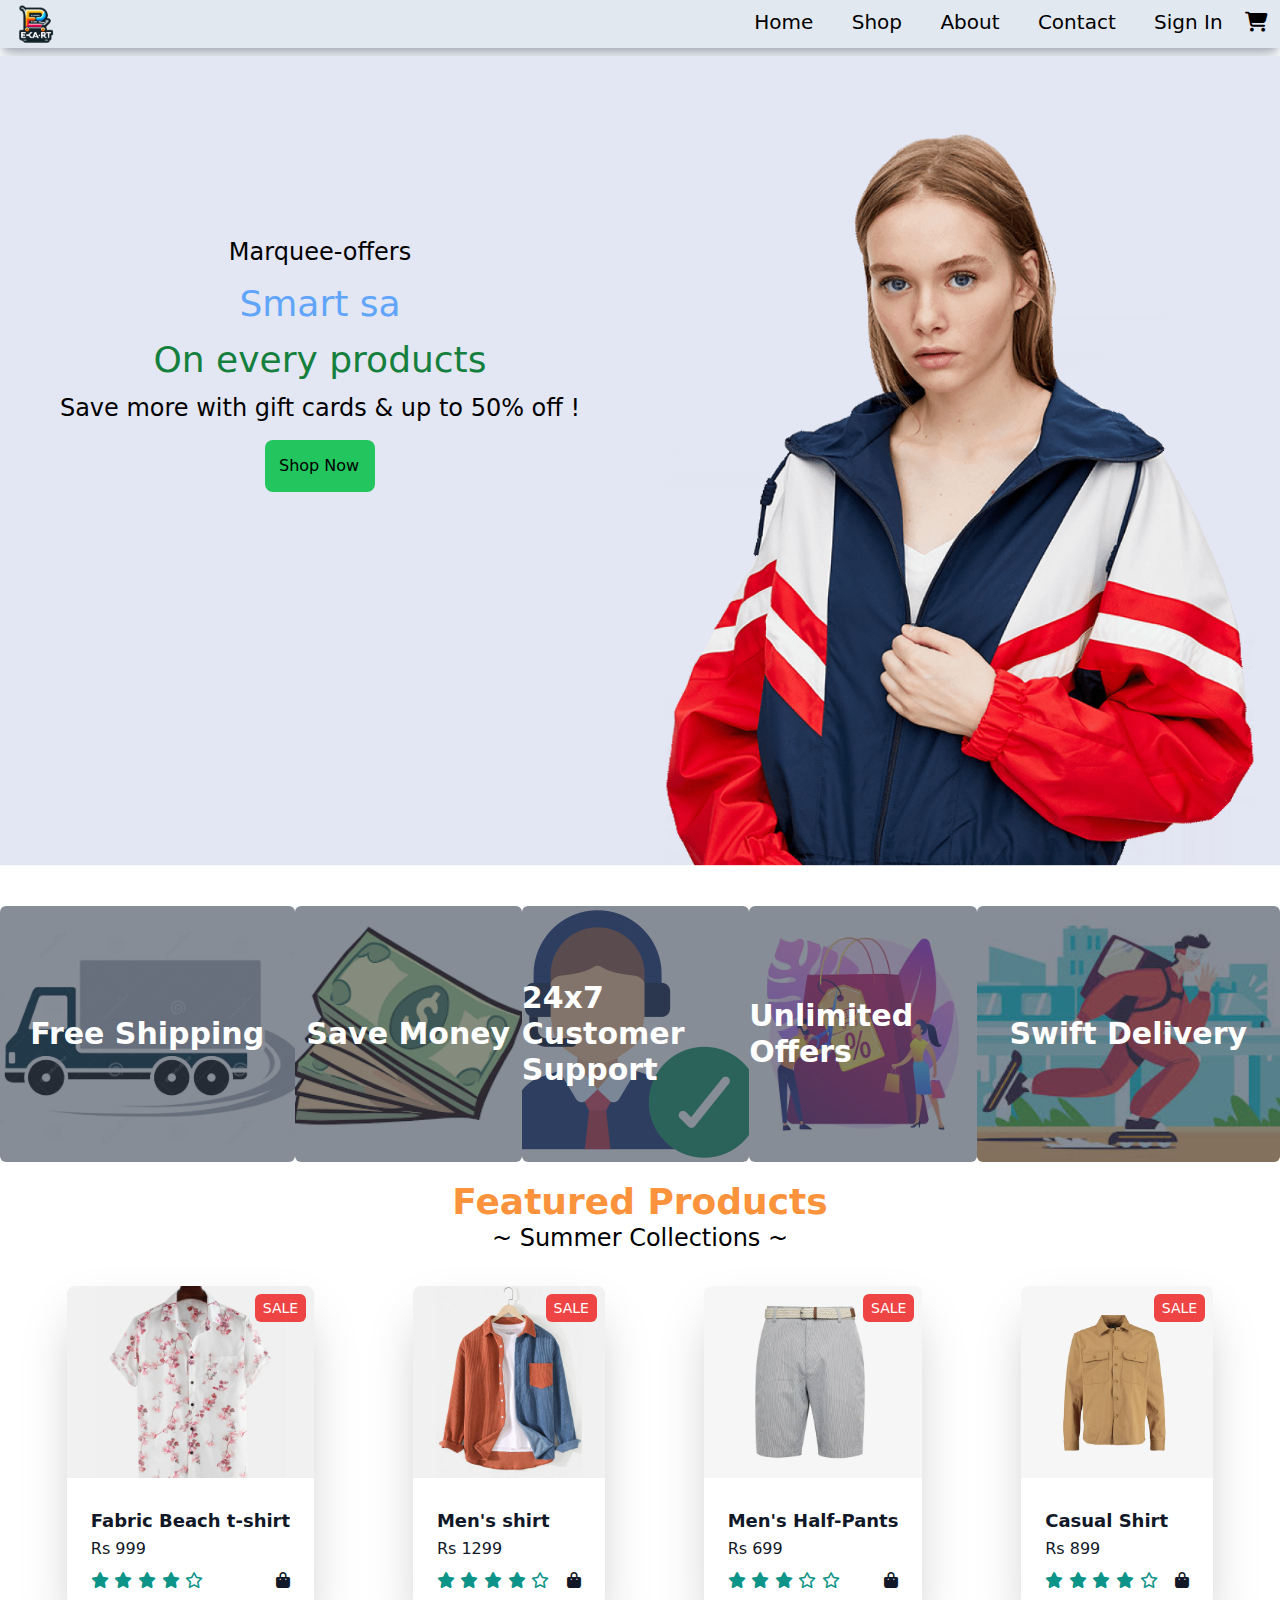
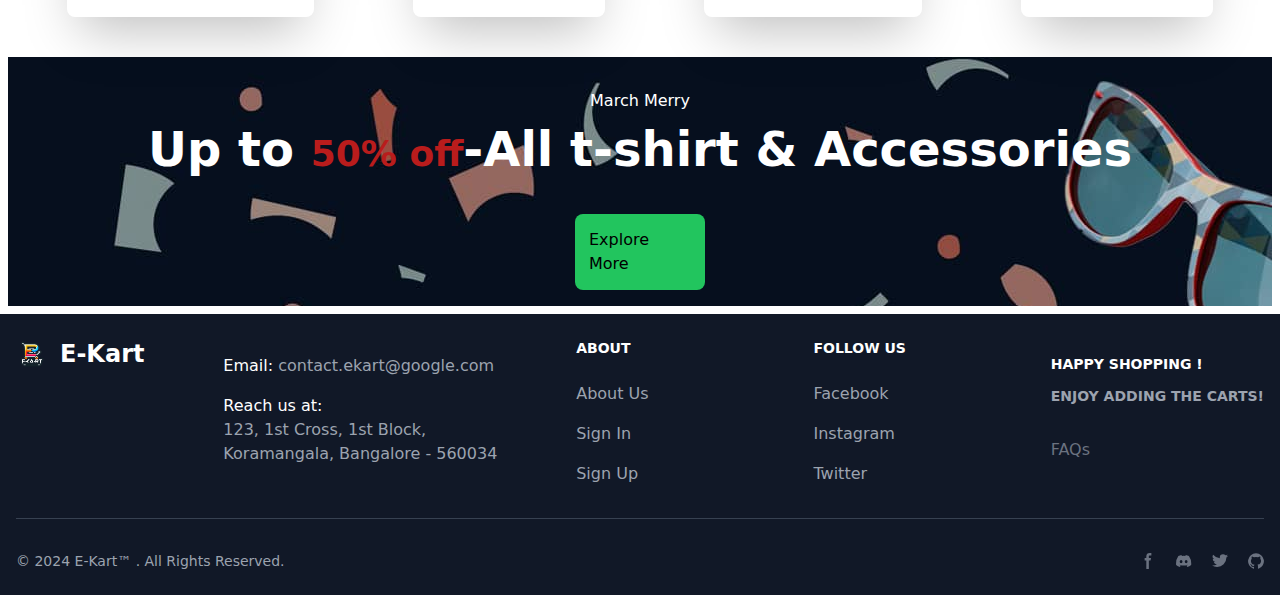
==== commit 38c50c73: ":sparkles: Add minor features in shop page" ====
--- a/prod/index.html
+++ b/prod/index.html
@@ -5,7 +5,7 @@
     <meta name="viewport" content="width=device-width, initial-scale=1.0">
     <title>E-Kart</title>
     <link rel="stylesheet" href="output.css">
-    <link rel="shortcut icon" href="../img/logo.png" type="image/x-icon">
+    <link rel="shortcut icon" href="./img/logo.png" type="image/x-icon">
     <link rel="stylesheet" href="https://cdnjs.cloudflare.com/ajax/libs/font-awesome/6.4.0/css/all.min.css">
     <style>
         .typing-container {
@@ -23,25 +23,7 @@
     <nav class="bg-slate-200 shadow-lg shadow-gray-400/80">
         <div class="flex place-content-between px-3">
             <div>
-                <img class="h-12 w-auto" src="../img/logo.png" alt="Logo">
-            </div>
-            
-            <div class="py-0.5">
-                <form action="" class="max-w-[480px] w-full px-4">
-                    <div class="h-12 relative">
-                        <input type="text" name="q" class="w-full border h-12 shadow p-4 rounded-full bg-gray-600 text-white" placeholder="Search product">
-                        <button type="submit">
-                            <svg class="text-teal-300 absolute h-4 w-5 top-3.5 right-3 fill-current"
-                                xmlns="http://www.w3.org/2000/svg" xmlns:xlink="http://www.w3.org/1999/xlink" version="1.1"
-                                x="0px" y="0px" viewBox="0 0 56.966 56.966"
-                                style="enable-background:new 0 0 56.966 56.966;" xml:space="preserve">
-                                <path
-                                    d="M55.146,51.887L41.588,37.786c3.486-4.144,5.396-9.358,5.396-14.786c0-12.682-10.318-23-23-23s-23,10.318-23,23  s10.318,23,23,23c4.761,0,9.298-1.436,13.177-4.162l13.661,14.208c0.571,0.593,1.339,0.92,2.162,0.92  c0.779,0,1.518-0.297,2.079-0.837C56.255,54.982,56.293,53.08,55.146,51.887z M23.984,6c9.374,0,17,7.626,17,17s-7.626,17-17,17  s-17-7.626-17-17S14.61,6,23.984,6z">
-                                </path>
-                            </svg>
-                        </button>
-                    </div>
-                </form>
+                <img class="h-12 w-auto" src="./img/logo.png" alt="Logo">
             </div>
 
             <div class="pt-2">
@@ -58,7 +40,7 @@
     </nav>
     <!-- Navbar - Ends Here -->
 
-    <div style="background-image: url(../img/bg.png);" class="body-bg bg-top bg-cover mt-2">
+    <div style="background-image: url(./img/bg.png);" class="body-bg bg-top bg-cover mt-2">
         <div class="py-20 h-[90vh] w-full ">
             <div class="flex flex-col place-items-center flex-initial w-2/4 pt-[100px] text-left">
                 <h4 class="text-2xl font-normal">Marquee-offers</h4>
@@ -78,7 +60,7 @@
     <section class="features">
         <div class="flex flex-row place-items-center items-center mt-10 mb-2">
             <div class="relative max-w-xl mx-auto">
-                <img class="h-64 w-full object-cover rounded-md" src="../img/features/shipping.jpg" alt="Free Shipping">
+                <img class="h-64 w-full object-cover rounded-md" src="./img/features/shipping.jpg" alt="Free Shipping">
                 <div class="absolute inset-0 bg-gray-700 opacity-60 rounded-md"></div>
                 <div class="absolute inset-0 flex items-center justify-center">
                     <h2 class="text-white text-3xl font-bold">Free Shipping</h2>
@@ -86,7 +68,7 @@
             </div>
     
             <div class="relative max-w-xl mx-auto">
-                <img class="h-64 w-full object-cover rounded-md" src="../img/features/money.png" alt="Save money">
+                <img class="h-64 w-full object-cover rounded-md" src="./img/features/money.png" alt="Save money">
                 <div class="absolute inset-0 bg-gray-700 opacity-60 rounded-md"></div>
                 <div class="absolute inset-0 flex items-center justify-center">
                     <h2 class="text-white text-3xl font-bold">Save Money</h2>
@@ -94,7 +76,7 @@
             </div>
     
             <div class="relative max-w-xl mx-auto">
-                <img class="h-64 w-full object-cover rounded-md" src="../img/features/customer.png" alt="customer support">
+                <img class="h-64 w-full object-cover rounded-md" src="./img/features/customer.png" alt="customer support">
                 <div class="absolute inset-0 bg-gray-700 opacity-60 rounded-md"></div>
                 <div class="absolute inset-0 flex items-center justify-center">
                     <h2 class="text-white text-3xl font-bold">24x7 Customer Support</h2>
@@ -102,7 +84,7 @@
             </div>
     
             <div class="relative max-w-xl mx-auto">
-                <img class="h-64 w-full object-cover rounded-md" src="../img/features/offer.avif" alt="unlimited offers">
+                <img class="h-64 w-full object-cover rounded-md" src="./img/features/offer.avif" alt="unlimited offers">
                 <div class="absolute inset-0 bg-gray-700 opacity-60 rounded-md"></div>
                 <div class="absolute inset-0 flex items-center justify-center">
                     <h2 class="text-white text-3xl font-bold">Unlimited Offers</h2>
@@ -110,7 +92,7 @@
             </div>
     
             <div class="relative max-w-xl mx-auto">
-                <img class="h-64 w-full object-cover rounded-md" src="../img/features/delivery.jpeg" alt="Swift Delivery">
+                <img class="h-64 w-full object-cover rounded-md" src="./img/features/delivery.jpeg" alt="Swift Delivery">
                 <div class="absolute inset-0 bg-gray-700 opacity-60 rounded-md"></div>
                 <div class="absolute inset-0 flex items-center justify-center">
                     <h2 class="text-white text-3xl font-bold">Swift Delivery</h2>
@@ -134,7 +116,7 @@
                     <div class="absolute top-0 right-0 bg-red-500 text-white px-2 py-1 m-2 rounded-md text-sm font-medium">
                         SALE
                     </div>
-                    <img class="h-48 w-full object-cover object-end" src="../img/products/f4.jpg" alt="Prod">
+                    <img class="h-48 w-full object-cover object-end" src="./img/products/f4.jpg" alt="Prod">
                     <div class="p-6">
                       <h4 class="mt-2 font-semibold text-lg leading-tight truncate">Fabric Beach t-shirt</h4>          
                       <div class="mt-1">
@@ -165,7 +147,7 @@
                     <div class="absolute top-0 right-0 bg-red-500 text-white px-2 py-1 m-2 rounded-md text-sm font-medium">
                         SALE
                     </div>
-                    <img class="h-48 w-full object-cover object-end" src="../img/products/f6.jpg" alt="Prod">
+                    <img class="h-48 w-full object-cover object-end" src="./img/products/f6.jpg" alt="Prod">
                     <div class="p-6">
                       <h4 class="mt-2 font-semibold text-lg leading-tight truncate">Men's shirt</h4>          
                       <div class="mt-1">
@@ -196,7 +178,7 @@
                     <div class="absolute top-0 right-0 bg-red-500 text-white px-2 py-1 m-2 rounded-md text-sm font-medium">
                         SALE
                     </div>
-                    <img class="h-48 w-full object-cover object-end" src="../img/products/n6.jpg" alt="Prod">
+                    <img class="h-48 w-full object-cover object-end" src="./img/products/n6.jpg" alt="Prod">
                     <div class="p-6">
                       <h4 class="mt-2 font-semibold text-lg leading-tight truncate">Men's Half-Pants</h4>          
                       <div class="mt-1">
@@ -227,7 +209,7 @@
                     <div class="absolute top-0 right-0 bg-red-500 text-white px-2 py-1 m-2 rounded-md text-sm font-medium">
                         SALE
                     </div>
-                    <img class="h-48 w-full object-cover object-end" src="../img/products/n7.jpg" alt="Prod">
+                    <img class="h-48 w-full object-cover object-end" src="./img/products/n7.jpg" alt="Prod">
                     <div class="p-6">
                       <h4 class="mt-2 font-semibold text-lg leading-tight truncate">Casual Shirt</h4>          
                       <div class="mt-1">
@@ -256,7 +238,7 @@
     <!-- Featured Product - Section ends here -->
 
     <section class="banner m-2">
-        <div class="flex flex-col items-center place-content-center" style="background-image: url(../img/b2.jpg);">
+        <div class="flex flex-col items-center place-content-center" style="background-image: url(./img/b2.jpg);">
             <h3 class="pt-8 text-1xl text-white">March Merry</h3>
             <h1 class="text-5xl font-semibold text-white pt-3 pb-10">Up to <span class="text-red-700 text-4xl">50% off</span>-All t-shirt & Accessories</h1>
             <a class="border-0 mb-4 hover:bg-green-400 hover:text-black w-[130px] rounded-lg p-[14px] cursor-pointer bg-green-500" href="shop.html">Explore More</a>
@@ -269,7 +251,7 @@
           <div class="md:flex md:justify-between">
           <div class="mb-6 md:mb-0">
               <a href="index.html" class="flex items-center">
-                  <img src="../img/logo.png" class="h-8 me-3" alt="E-Kart Logo">
+                  <img src="./img/logo.png" class="h-8 me-3" alt="E-Kart Logo">
                   <span class="self-center text-2xl font-semibold whitespace-nowrap text-white">E-Kart</span>
               </a>
           </div>
--- a/prod/output.css
+++ b/prod/output.css
@@ -668,11 +668,6 @@
   margin-bottom: 1.5rem;
 }
 
-.my-32 {
-  margin-top: 8rem;
-  margin-bottom: 8rem;
-}
-
 .mb-1 {
   margin-bottom: 0.25rem;
 }
@@ -1215,16 +1210,6 @@
   background-color: rgb(255 255 255 / var(--tw-bg-opacity));
 }
 
-.bg-black {
-  --tw-bg-opacity: 1;
-  background-color: rgb(0 0 0 / var(--tw-bg-opacity));
-}
-
-.bg-sky-400 {
-  --tw-bg-opacity: 1;
-  background-color: rgb(56 189 248 / var(--tw-bg-opacity));
-}
-
 .bg-cover {
   background-size: cover;
 }
@@ -1502,6 +1487,11 @@
   color: rgb(0 0 0 / var(--tw-text-opacity));
 }
 
+.text-blue-400 {
+  --tw-text-opacity: 1;
+  color: rgb(96 165 250 / var(--tw-text-opacity));
+}
+
 .text-blue-600 {
   --tw-text-opacity: 1;
   color: rgb(37 99 235 / var(--tw-text-opacity));
@@ -1577,11 +1567,6 @@
   color: rgb(185 28 28 / var(--tw-text-opacity));
 }
 
-.text-rose-500 {
-  --tw-text-opacity: 1;
-  color: rgb(244 63 94 / var(--tw-text-opacity));
-}
-
 .text-slate-900 {
   --tw-text-opacity: 1;
   color: rgb(15 23 42 / var(--tw-text-opacity));
@@ -1600,11 +1585,6 @@
 .text-white {
   --tw-text-opacity: 1;
   color: rgb(255 255 255 / var(--tw-text-opacity));
-}
-
-.text-blue-400 {
-  --tw-text-opacity: 1;
-  color: rgb(96 165 250 / var(--tw-text-opacity));
 }
 
 .antialiased {
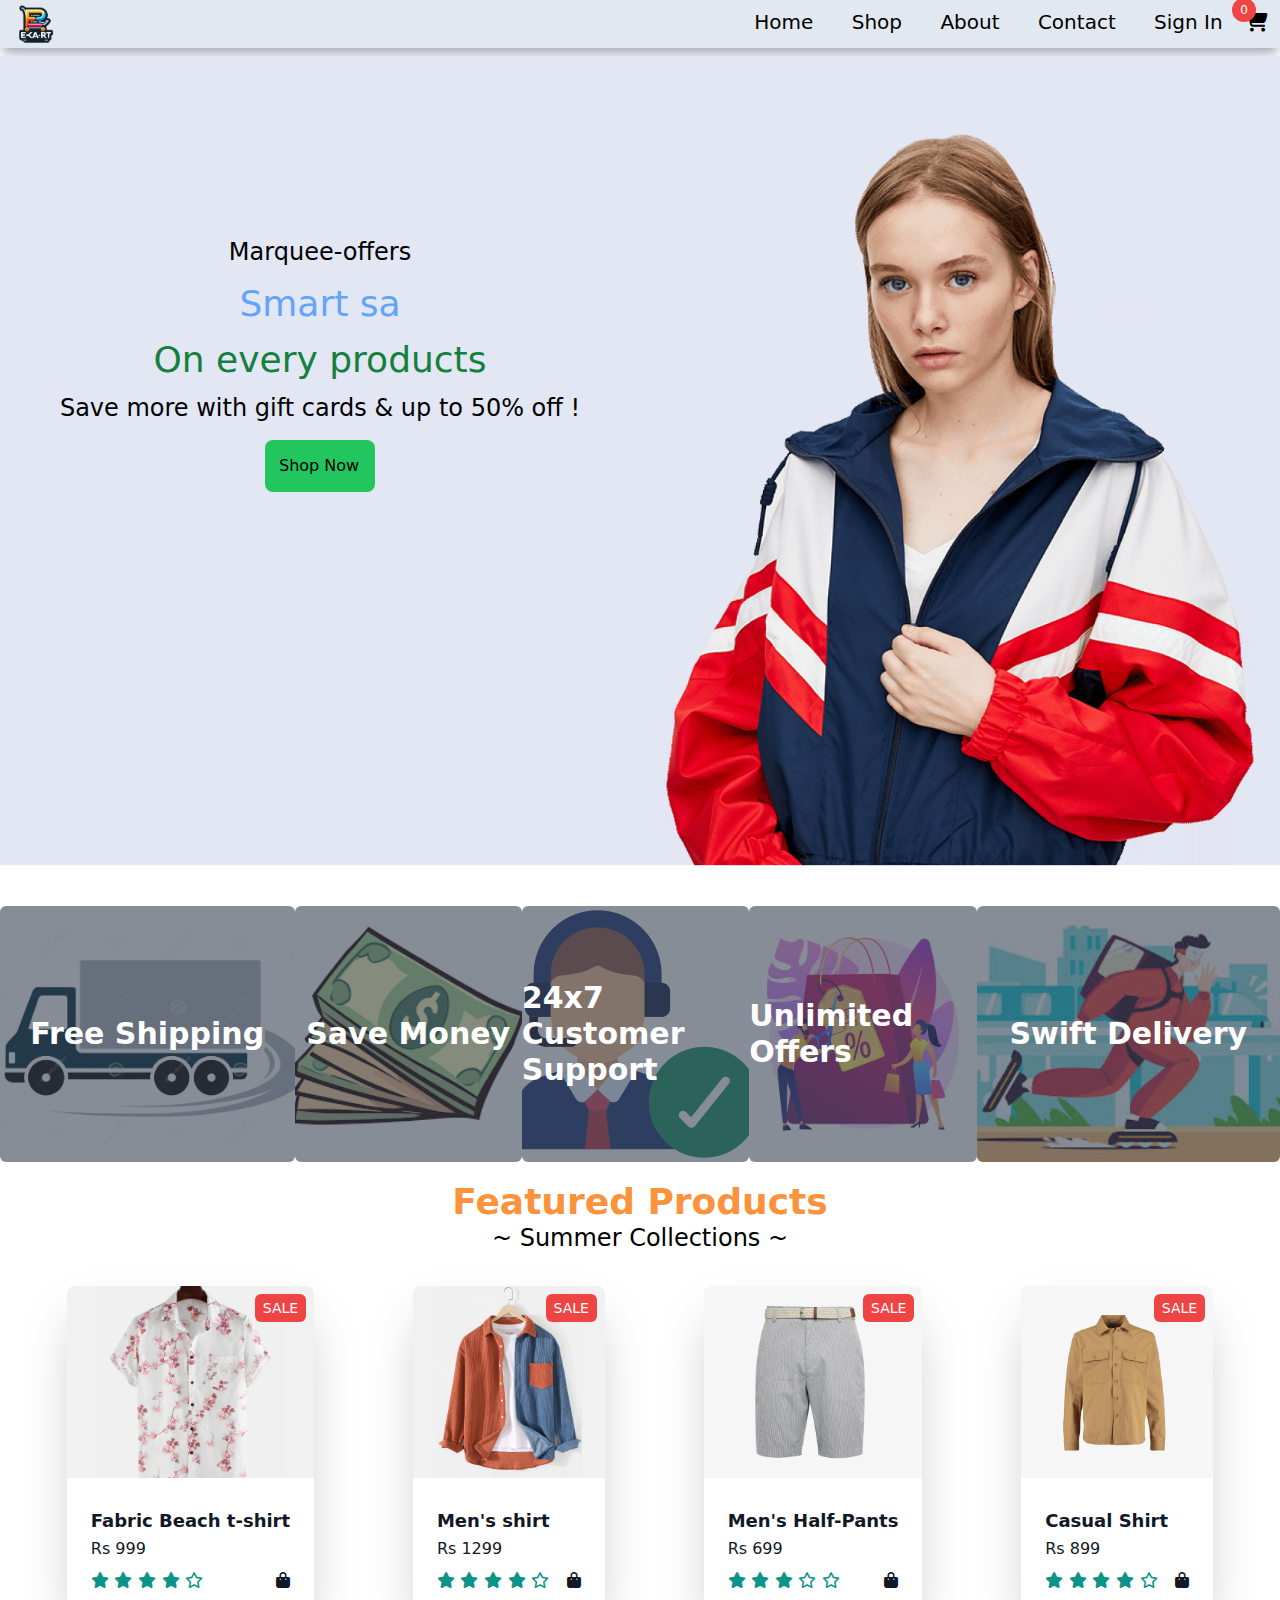
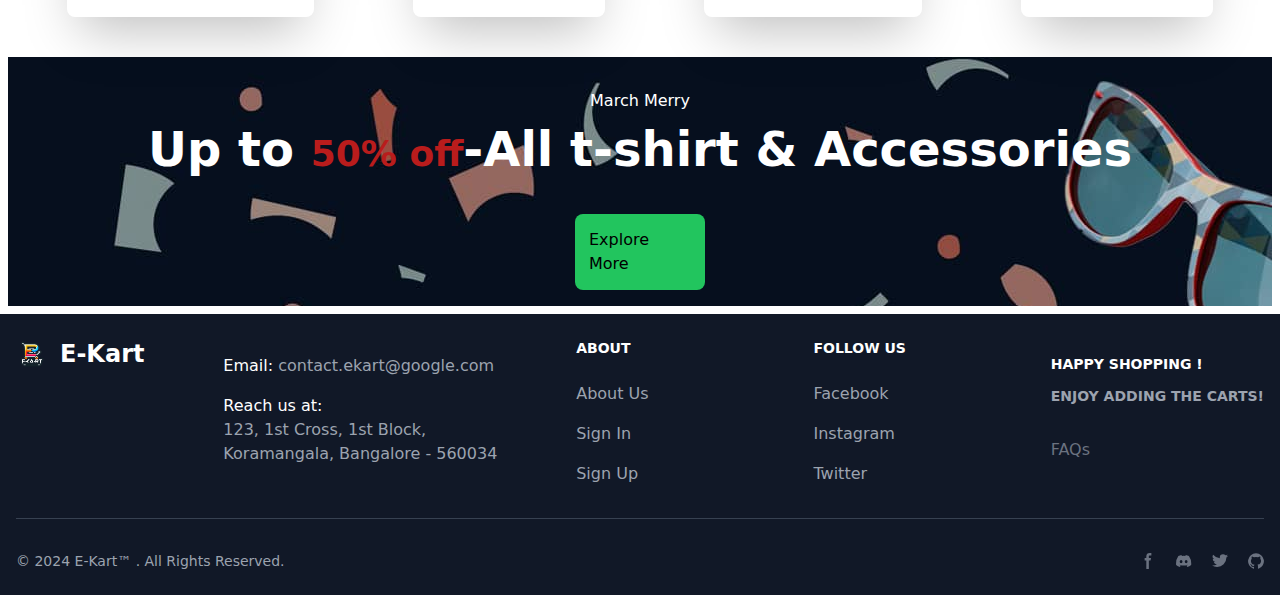
==== commit 37f7099d: ":zap: Minor code changes" ====
--- a/prod/index.html
+++ b/prod/index.html
@@ -33,7 +33,10 @@
                     <a class="px-4 hover:text-green-700" href="about.html">About</a>
                     <a class="px-4 hover:text-green-700" href="contact.html">Contact</a>
                     <a class="px-4 hover:text-green-700" href="signin.html">Sign In</a>
-                    <a href="cart.html"><i id="bag" class="fa-solid fa-cart-shopping"></i></a>
+                    <a href="cart.html" class="relative">
+                        <i id="bag cart-icon" class="fa-solid fa-cart-shopping"></i>
+                        <span id="cart-counter" class="absolute top-0 right-3 transform translate-x-1/2 -translate-y-1/2 rounded-full bg-red-500 text-white text-xs px-2 py-1">0</span>
+                    </a>
                 </div>
             </div>
         </div>
@@ -389,6 +392,28 @@
     document.addEventListener("DOMContentLoaded", function () {
       type();
     });
+
+    document.addEventListener("DOMContentLoaded", function () {
+            const addToCartButtons = document.querySelectorAll("#add-to-cart-button");
+            const cartCounter = document.getElementById("cart-counter");
+
+            // Retrieve the cart count from localStorage or set it to 0 if it doesn't exist
+            let cartCount = localStorage.getItem("cartCount") || 0;
+            cartCounter.textContent = cartCount;
+
+            // Function to update cart count in localStorage and show alert
+            function addToCart() {
+                cartCount++;
+                localStorage.setItem("cartCount", cartCount);
+                cartCounter.textContent = cartCount;
+                // alert("Product added to cart successfully");
+            }
+
+            // Add click event listener to each add to cart button
+            addToCartButtons.forEach(button => {
+                button.addEventListener("click", addToCart);
+            });
+    });
   </script>
 
 </body>
